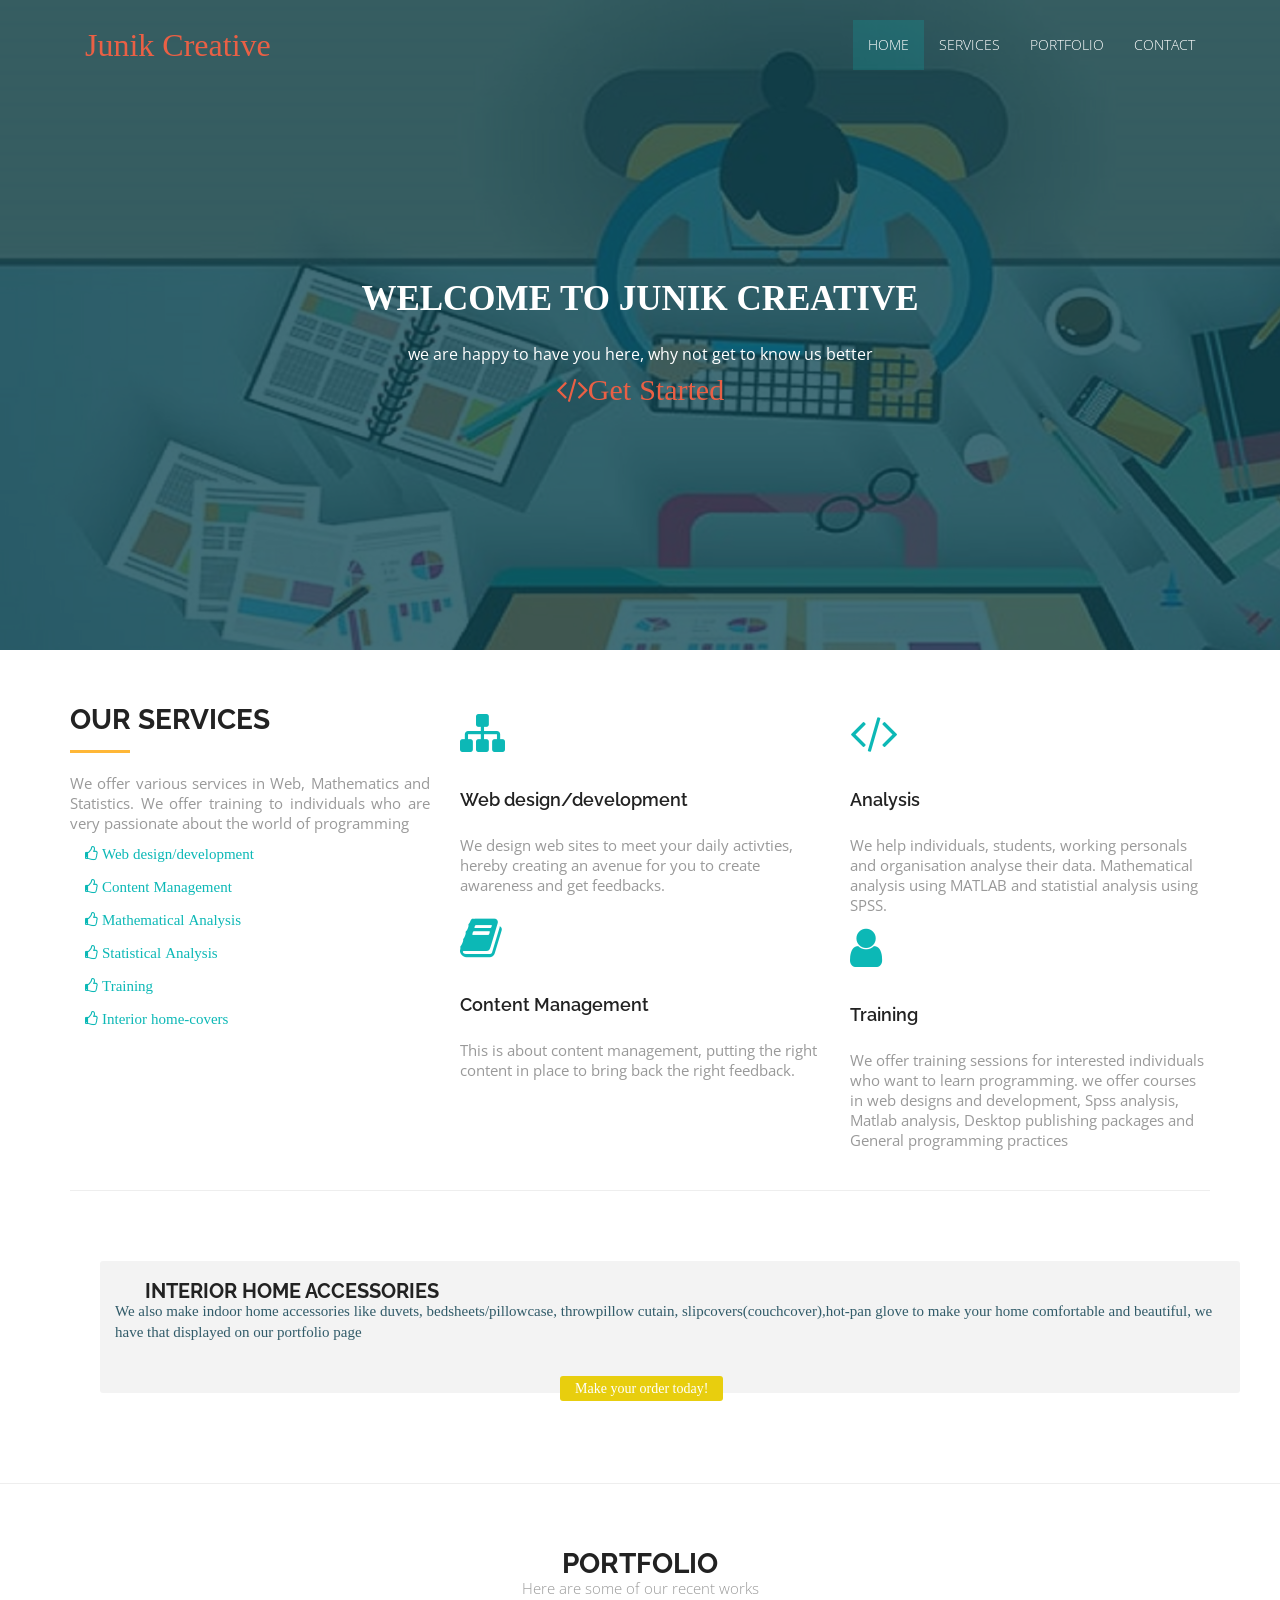
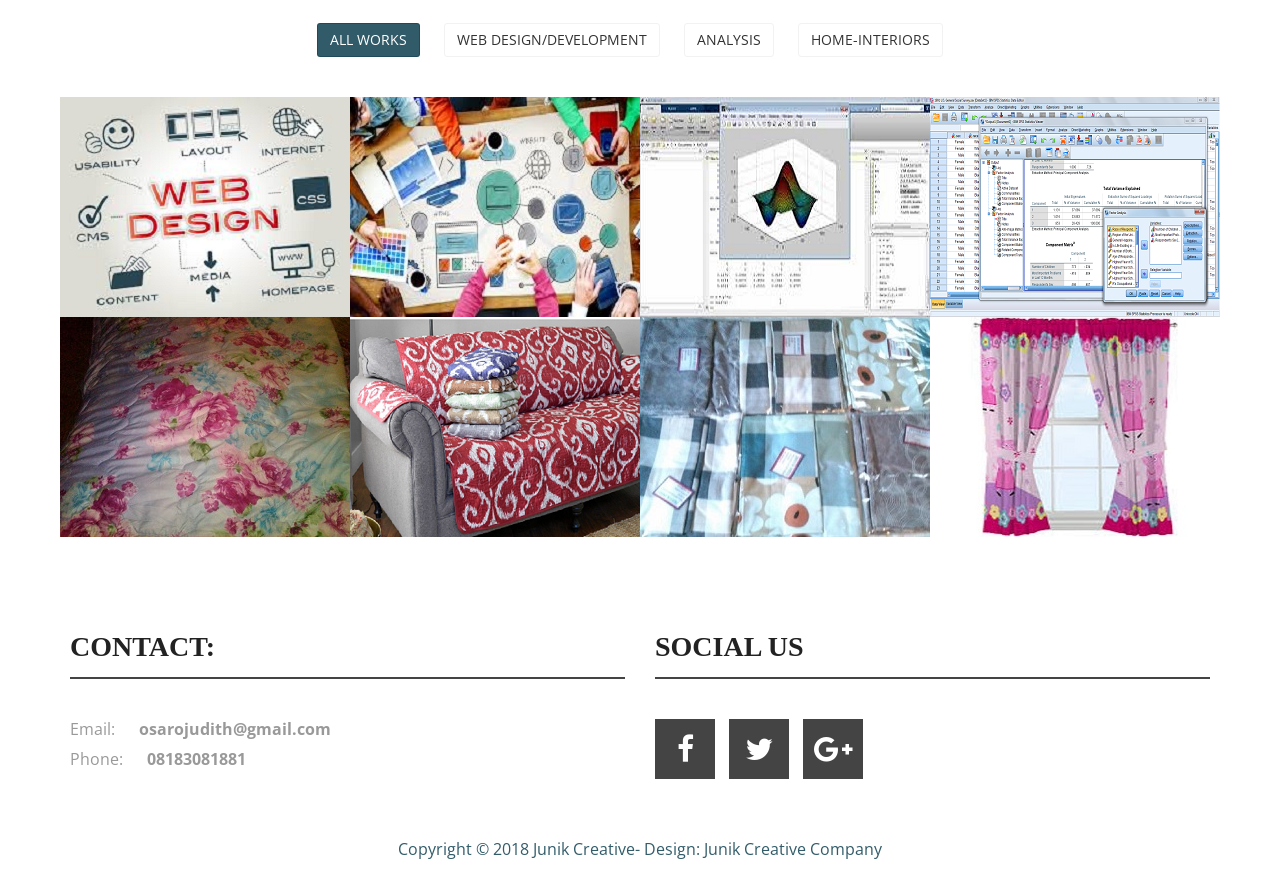
==== index.html @ 82a82cf5 "changes" ====
<!DOCTYPE html>
<html lang="en">

<head>

  <meta charset="utf-8">
  <meta name="viewport" content="width=device-width, initial-scale=1">
  <title>Welcome to Jnik</title>
  <meta name="description" content="website designed by Jnik">
  <meta name="keywords" content="website designs and development">

  <link rel="stylesheet" type="text/css" href="https://fonts.googleapis.com/css?family=Open+Sans|Raleway|Candal">
  <link rel="stylesheet" type="text/css" href="css/bootstrap.min.css">
  <link rel="stylesheet" type="text/css" href="css/font-awesome.min.css">
  <link href="css/prettyPhoto.css" rel="stylesheet">
  <link href="css/main.css" rel="stylesheet">
  <link rel="stylesheet" type="text/css" href="css/style.css">
  <link href="css/responsive.css" rel="stylesheet">


</head>

<body id="myPage" data-spy="scroll" data-target=".navbar" data-offset="60">
  <section id="banner" class="banner">
    <div class="bg-color">
      <nav class="navbar navbar-default navbar-fixed-top">
        <div class="container">
          <div class="col-md-12">
            <div class="navbar-header">
              <button type="button" class="navbar-toggle" data-toggle="collapse" data-target="#myNavbar">
                <span class="icon-bar"></span>
                <span class="icon-bar"></span>
                <span class="icon-bar"></span>
              </button>
              <a class="navbar-brand" href="#">Junik Creative</a>
            </div>
            <div class="collapse navbar-collapse navbar-right" id="myNavbar">
              <ul class="nav navbar-nav">
                <li class="active">
                  <a href="#banner">Home</a>
                </li>
                <li class="">
                  <a href="#service">Services</a>
                </li>
                <li class="">
                  <a href="#portfolio">Portfolio</a>
                </li>
                <li class="">
                  <a href="#contact">Contact</a>
                </li>
              </ul>
            </div>
          </div>
        </div>
      </nav>
      <div class="container">
        <div class="row">
          <div class="banner-info">
            <div class="banner-text text-center">
              <h1 class="white">WELCOME to Junik Creative</h1>
              <p> we are happy to have you here, why not get to know us better</p>
              <a href="#service">
                <i class="fa fa-code">Get Started</i>
              </a>
            </div>
          </div>
        </div>
      </div>
    </div>
  </section>

 
  <section id="service" class="section-padding">
    <div class="container">
      <div class="row">
        <div class="col-md-4 col-sm-4">
          <h2 class="ser-title">Our Services</h2>
          <hr class="botm-line">
          <div class="icon-info text-justify">
            <p>We offer various services in Web, Mathematics and Statistics. We offer training to individuals who are very
              passionate about the world of programming</p>
          </div>
          <div class="col-md-8">
            <div class="icon2">
              <i class="fa fa-thumbs-o-up"> Web design/development</i>
            </div>
            <div class="icon2">
              <i class="fa fa-thumbs-o-up"> Content Management</i>
            </div>
            <div class="icon2">
              <i class="fa fa-thumbs-o-up"> Mathematical Analysis</i>
            </div>
            <div class="icon2">
              <i class="fa fa-thumbs-o-up"> Statistical Analysis</i>
            </div>
            <div class="icon2">
              <i class="fa fa-thumbs-o-up"> Training</i>
            </div>
            <div class="icon2">
              <i class="fa fa-thumbs-o-up"> Interior home-covers</i>
            </div>
          </div>
        </div>
        <div class="col-md-4 col-sm-4">
          <div class="service-info">
            <div class="icon">
              <i class="fa fa-sitemap"></i>
            </div>
            <div class="icon-info">
              <h4>Web design/development</h4>
              <p>We design web sites to meet your daily activties, hereby creating an avenue for you to create awareness and
                get feedbacks.</p>
            </div>
          </div>
          <div class="service-info">
            <div class="icon">
              <i class="fa fa-book"></i>
            </div>
            <div class="icon-info">
              <h4>Content Management</h4>
              <p>This is about content management, putting the right content in place to bring back the right feedback.</p>
            </div>
          </div>
        </div>
        <div class="col-md-4 col-sm-4">
          <div class="service-info">
            <div class="icon">
              <i class="fa fa-code"></i>
            </div>
            <div class="icon-info">
              <h4>Analysis</h4>
              <p>We help individuals, students, working personals and organisation analyse their data. Mathematical analysis
                using MATLAB and statistial analysis using SPSS.</p>
            </div>
            <div class="service-info">
              <div class="icon">
                <i class="fa fa-user"></i>
              </div>
              <div class="icon-info">
                <h4>Training</h4>
                <p>We offer training sessions for interested individuals who want to learn programming. we offer courses in
                  web designs and development, Spss analysis, Matlab analysis, Desktop publishing packages and General programming
                  practices</p>
              </div>
            </div>
          </div>
        </div>
      </div>
      <hr>
      <div class="container">
        <div class="container">
          <div class="col-md-12 col-offset-md-6">
            <div class="row">
              <div class="get-started">
                <h2>Interior home accessories</h2>
                <p class="lead">We also make indoor home accessories like duvets, bedsheets/pillowcase, throwpillow cutain, slipcovers(couchcover),hot-pan
                  glove to make your home comfortable and beautiful, we have that displayed on our
                  <a href="#portfolio">portfolio page </a>
                </p>
                <div class="request">
                  <h4>
                    <a href="#contact">Make your order today!</a>
                  </h4>
                </div>
              </div>
            </div>
          </div>
        </div>
      </div>
    </div>
  </section>

  <hr>
  
  <section id="portfolio">
    <div class="container">
      <div class="center">
        <h2>Portfolio</h2>
        <p class="lead">Here are some of our recent works</p>
      </div>


      <ul class="portfolio-filter text-center">
        <li>
          <a class="btn btn-default active" href="#" data-filter="*">All Works</a>
        </li>
        <li>
          <a class="btn btn-default" href="#" data-filter=".bootstrap">Web design/development</a>
        </li>
        <li>
          <a class="btn btn-default" href="#" data-filter=".html">Analysis</a>
        </li>
        <li>
          <a class="btn btn-default" href="#" data-filter=".wordpress">Home-interiors</a>
        </li>
      </ul>
      
      <div class="row">
        <div class="portfolio-items">
          <div class="portfolio-item bootstrap col-xs-12 col-sm-4 col-md-3">
            <div class="recent-work-wrap">
              <img class="img-responsive" src="images/portfolio/recent/item1.png" alt="">
              <div class="overlay">
                <div class="recent-work-inner">
                  <h3>
                    <a href="#">Web design</a>
                  </h3>
                  <p>This is the process of creating websites including webpage, layout, content production, and graphics design. It also entails creating
                    responsive webpages to meet all devices.
                  </p>
                  <a class="preview" href="images/portfolio/full/item1.png" rel="prettyPhoto">
                    <i class="fa fa-eye"></i> View</a>
                </div>
              </div>
            </div>
          </div>
         
          <div class="portfolio-item bootstrap col-xs-12 col-sm-4 col-md-3">
            <div class="recent-work-wrap">
              <img class="img-responsive" src="images/portfolio/recent/item2.jpg" alt="">
              <div class="overlay">
                <div class="recent-work-inner">
                  <h3>
                    <a href="#">Web development</a>
                  </h3>
                  <p>Web development refers to building, creating, and an maintaining websites.
                    It includes aspects such as web design, web publishing, web programming, and
                    database management.
                  </p>
                  <a class="preview" href="images/portfolio/full/item2.jpg" rel="prettyPhoto">
                    <i class="fa fa-eye"></i> View</a>
                </div>
              </div>
            </div>
          </div>
        

          <div class="portfolio-item html col-xs-12 col-sm-4 col-md-3">
            <div class="recent-work-wrap">
              <img class="img-responsive" src="images/portfolio/recent/item3.png" alt="">
              <div class="overlay">
                <div class="recent-work-inner">
                  <h3>
                    <a href="#">Matlab</a>
                  </h3>
                  <p>This is a high performance language for technical computing.It integrates computation,
                    visualization, and programming in an easy-to-use environment where problems and solutions are expressed
                    in familar notation.
                  </p>
                  <a class="preview" href="images/portfolio/full/item3.png" rel="prettyPhoto">
                    <i class="fa fa-eye"></i> View</a>
                </div>
              </div>
            </div>
          </div>
          

          <div class="portfolio-item html  col-xs-12 col-sm-4 col-md-3">
            <div class="recent-work-wrap">
              <img class="img-responsive" src="images/portfolio/recent/item4.png" alt="">
              <div class="overlay">
                <div class="recent-work-inner">
                  <h3>
                    <a href="#">Spss</a>
                  </h3>
                  <p>Statistical Package for the Social Scientists is a data management and
                    statistial analyse tool which has a very versatile data processing capability.
                  </p>
                  <a class="preview" href="images/portfolio/full/item4.png" rel="prettyPhoto">
                    <i class="fa fa-eye"></i> View</a>
                </div>
              </div>
            </div>
          </div>
          

          <div class="portfolio-item wordpress col-xs-12 col-sm-4 col-md-3">
            <div class="recent-work-wrap">
              <img class="img-responsive" src="images/portfolio/recent/item5.jpg" alt="">
              <div class="overlay">
                <div class="recent-work-inner">
                  <h3>
                    <a href="#">Duvet</a>
                  </h3>
                  <p>We make comfortable duvet for children and adults at an afforadable price</p>
                  <a class="preview" href="images/portfolio/full/item5.jpg" rel="prettyPhoto">
                    <i class="fa fa-eye"></i> View</a>
                </div>
              </div>
            </div>
          </div>
         

          <div class="portfolio-item wordpress col-xs-12 col-sm-4 col-md-3">
            <div class="recent-work-wrap">
              <img class="img-responsive" src="images/portfolio/recent/item6.png" alt="">
              <div class="overlay">
                <div class="recent-work-inner">
                  <h3>
                    <a href="#">Slip cover</a>
                  </h3>
                  <p>We make covers which can be used as an outer covering on your couch to make it beautiful and durable</p>
                  <a class="preview" href="images/portfolio/full/item6.png" rel="prettyPhoto">
                    <i class="fa fa-eye"></i> View</a>
                </div>
              </div>
            </div>
          </div>
          
          <div class="portfolio-item wordpress col-xs-12 col-sm-4 col-md-3">
            <div class="recent-work-wrap">
              <img class="img-responsive" src="images/portfolio/recent/item7.jpg" alt="">
              <div class="overlay">
                <div class="recent-work-inner">
                  <h3>
                    <a href="#">Bedsheet/pillowcase/throwpillow</a>
                  </h3>
                  <p>We make bedsheets of all bed sizes with quality cotton with pillowcases and throwpillow</p>
                  <a class="preview" href="images/portfolio/full/item7.jpg" rel="prettyPhoto">
                    <i class="fa fa-eye"></i> View</a>
                </div>
              </div>
            </div>
          </div>
        

          <div class="portfolio-item wordpress col-xs-12 col-sm-4 col-md-3">
            <div class="recent-work-wrap">
              <img class="img-responsive" src="images/portfolio/recent/item8.jpg" alt="">
              <div class="overlay">
                <div class="recent-work-inner">
                  <h3>
                    <a href="#">Curtain</a>
                  </h3>
                  <p>We are also into curtains to beautify your homes, office and so on</p>
                  <a class="preview" href="images/portfolio/full/item8.jpg" rel="prettyPhoto">
                    <i class="fa fa-eye"></i> View</a>
                </div>
              </div>
            </div>
          </div>
         
        </div>
      </div>
    </div>
  </section>
  
  <section id="contact">
  <footer>
  <div class="container">
    <div class="row">
      <div class="col-md-6 col-sm-6">
        <h2>Contact:</h2>
       <p>Email: <span>osarojudith@gmail.com</span></p>
        <p>Phone: <span>08183081881</span></p>
      </div>
      <div class="col-md-6 col-sm-6">
        <h2>Social Us</h2>
        <ul class="social-icons">
          <li><a href="#" class="fa fa-facebook"></a></li>
          <li><a href="#" class="fa fa-twitter"></a></li>
          <li><a href="#" class="fa fa-google-plus"></a></li>
          
        </ul>
      </div>
    </div>
  </div>
</footer>

<div class="copyright">
  <div class="container">
    <div class="row">
      <div class="col-md-12 col-sm-12">
        <p>Copyright &copy; 2018 Junik Creative- Design: Junik Creative Company</p>
      </div>
    </div>
  </div>
</div>
</section>


  <script src="js/jquery.min.js"></script>
  <script src="js/jquery.easing.min.js"></script>
  <script src="js/bootstrap.min.js"></script>
  <script src="js/custom.js"></script>
  <script src="contactform/contactform.js"></script>
  <script src="js/wow.min.js"></script>
  <script src="js/jquery.prettyPhoto.js"></script>
  
  <script src="js/jquery.isotope.min.js"></script>
  <script src="js/main.js"></script>
 
</body>

</html>
---- css/prettyPhoto.css ----
div.pp_default .pp_top,div.pp_default .pp_top .pp_middle,div.pp_default .pp_top .pp_left,div.pp_default .pp_top .pp_right,div.pp_default .pp_bottom,div.pp_default .pp_bottom .pp_left,div.pp_default .pp_bottom .pp_middle,div.pp_default .pp_bottom .pp_right{height:13px}
div.pp_default .pp_top .pp_left{background:url(../images/prettyPhoto/default/sprite.png) -78px -93px no-repeat}
div.pp_default .pp_top .pp_middle{background:url(../images/prettyPhoto/default/sprite_x.png) top left repeat-x}
div.pp_default .pp_top .pp_right{background:url(../images/prettyPhoto/default/sprite.png) -112px -93px no-repeat}
div.pp_default .pp_content .ppt{color:#f8f8f8}
div.pp_default .pp_content_container .pp_left{background:url(../images/prettyPhoto/default/sprite_y.png) -7px 0 repeat-y;padding-left:13px}
div.pp_default .pp_content_container .pp_right{background:url(../images/prettyPhoto/default/sprite_y.png) top right repeat-y;padding-right:13px}
div.pp_default .pp_next:hover{background:url(../images/prettyPhoto/default/sprite_next.png) center right no-repeat;cursor:pointer}
div.pp_default .pp_previous:hover{background:url(../images/prettyPhoto/default/sprite_prev.png) center left no-repeat;cursor:pointer}
div.pp_default .pp_expand{background:url(../images/prettyPhoto/default/sprite.png) 0 -29px no-repeat;cursor:pointer;width:28px;height:28px}
div.pp_default .pp_expand:hover{background:url(../images/prettyPhoto/default/sprite.png) 0 -56px no-repeat;cursor:pointer}
div.pp_default .pp_contract{background:url(../images/prettyPhoto/default/sprite.png) 0 -84px no-repeat;cursor:pointer;width:28px;height:28px}
div.pp_default .pp_contract:hover{background:url(../images/prettyPhoto/default/sprite.png) 0 -113px no-repeat;cursor:pointer}
div.pp_default .pp_close{width:30px;height:30px;background:url(../images/prettyPhoto/default/sprite.png) 2px 1px no-repeat;cursor:pointer}
div.pp_default .pp_gallery ul li a{background:url(../images/prettyPhoto/default/default_thumb.png) center center #f8f8f8;border:1px solid #aaa}
div.pp_default .pp_social{margin-top:7px}
div.pp_default .pp_gallery a.pp_arrow_previous,div.pp_default .pp_gallery a.pp_arrow_next{position:static;left:auto}
div.pp_default .pp_nav .pp_play,div.pp_default .pp_nav .pp_pause{background:url(../images/prettyPhoto/default/sprite.png) -51px 1px no-repeat;height:30px;width:30px}
div.pp_default .pp_nav .pp_pause{background-position:-51px -29px}
div.pp_default a.pp_arrow_previous,div.pp_default a.pp_arrow_next{background:url(../images/prettyPhoto/default/sprite.png) -31px -3px no-repeat;height:20px;width:20px;margin:4px 0 0}
div.pp_default a.pp_arrow_next{left:52px;background-position:-82px -3px}
div.pp_default .pp_content_container .pp_details{margin-top:5px}
div.pp_default .pp_nav{clear:none;height:30px;width:110px;position:relative}
div.pp_default .pp_nav .currentTextHolder{font-family:Georgia;font-style:italic;color:#999;font-size:11px;left:75px;line-height:25px;position:absolute;top:2px;margin:0;padding:0 0 0 10px}
div.pp_default .pp_close:hover,div.pp_default .pp_nav .pp_play:hover,div.pp_default .pp_nav .pp_pause:hover,div.pp_default .pp_arrow_next:hover,div.pp_default .pp_arrow_previous:hover{opacity:0.7}
div.pp_default .pp_description{font-size:11px;font-weight:700;line-height:14px;margin:5px 50px 5px 0}
div.pp_default .pp_bottom .pp_left{background:url(../images/prettyPhoto/default/sprite.png) -78px -127px no-repeat}
div.pp_default .pp_bottom .pp_middle{background:url(../images/prettyPhoto/default/sprite_x.png) bottom left repeat-x}
div.pp_default .pp_bottom .pp_right{background:url(../images/prettyPhoto/default/sprite.png) -112px -127px no-repeat}
div.pp_default .pp_loaderIcon{background:url(../images/prettyPhoto/default/loader.gif) center center no-repeat}
div.light_rounded .pp_top .pp_left{background:url(../images/prettyPhoto/light_rounded/sprite.png) -88px -53px no-repeat}
div.light_rounded .pp_top .pp_right{background:url(../images/prettyPhoto/light_rounded/sprite.png) -110px -53px no-repeat}
div.light_rounded .pp_next:hover{background:url(../images/prettyPhoto/light_rounded/btnNext.png) center right no-repeat;cursor:pointer}
div.light_rounded .pp_previous:hover{background:url(../images/prettyPhoto/light_rounded/btnPrevious.png) center left no-repeat;cursor:pointer}
div.light_rounded .pp_expand{background:url(../images/prettyPhoto/light_rounded/sprite.png) -31px -26px no-repeat;cursor:pointer}
div.light_rounded .pp_expand:hover{background:url(../images/prettyPhoto/light_rounded/sprite.png) -31px -47px no-repeat;cursor:pointer}
div.light_rounded .pp_contract{background:url(../images/prettyPhoto/light_rounded/sprite.png) 0 -26px no-repeat;cursor:pointer}
div.light_rounded .pp_contract:hover{background:url(../images/prettyPhoto/light_rounded/sprite.png) 0 -47px no-repeat;cursor:pointer}
div.light_rounded .pp_close{width:75px;height:22px;background:url(../images/prettyPhoto/light_rounded/sprite.png) -1px -1px no-repeat;cursor:pointer}
div.light_rounded .pp_nav .pp_play{background:url(../images/prettyPhoto/light_rounded/sprite.png) -1px -100px no-repeat;height:15px;width:14px}
div.light_rounded .pp_nav .pp_pause{background:url(../images/prettyPhoto/light_rounded/sprite.png) -24px -100px no-repeat;height:15px;width:14px}
div.light_rounded .pp_arrow_previous{background:url(../images/prettyPhoto/light_rounded/sprite.png) 0 -71px no-repeat}
div.light_rounded .pp_arrow_next{background:url(../images/prettyPhoto/light_rounded/sprite.png) -22px -71px no-repeat}
div.light_rounded .pp_bottom .pp_left{background:url(../images/prettyPhoto/light_rounded/sprite.png) -88px -80px no-repeat}
div.light_rounded .pp_bottom .pp_right{background:url(../images/prettyPhoto/light_rounded/sprite.png) -110px -80px no-repeat}
div.dark_rounded .pp_top .pp_left{background:url(../images/prettyPhoto/dark_rounded/sprite.png) -88px -53px no-repeat}
div.dark_rounded .pp_top .pp_right{background:url(../images/prettyPhoto/dark_rounded/sprite.png) -110px -53px no-repeat}
div.dark_rounded .pp_content_container .pp_left{background:url(../images/prettyPhoto/dark_rounded/contentPattern.png) top left repeat-y}
div.dark_rounded .pp_content_container .pp_right{background:url(../images/prettyPhoto/dark_rounded/contentPattern.png) top right repeat-y}
div.dark_rounded .pp_next:hover{background:url(../images/prettyPhoto/dark_rounded/btnNext.png) center right no-repeat;cursor:pointer}
div.dark_rounded .pp_previous:hover{background:url(../images/prettyPhoto/dark_rounded/btnPrevious.png) center left no-repeat;cursor:pointer}
div.dark_rounded .pp_expand{background:url(../images/prettyPhoto/dark_rounded/sprite.png) -31px -26px no-repeat;cursor:pointer}
div.dark_rounded .pp_expand:hover{background:url(../images/prettyPhoto/dark_rounded/sprite.png) -31px -47px no-repeat;cursor:pointer}
div.dark_rounded .pp_contract{background:url(../images/prettyPhoto/dark_rounded/sprite.png) 0 -26px no-repeat;cursor:pointer}
div.dark_rounded .pp_contract:hover{background:url(../images/prettyPhoto/dark_rounded/sprite.png) 0 -47px no-repeat;cursor:pointer}
div.dark_rounded .pp_close{width:75px;height:22px;background:url(../images/prettyPhoto/dark_rounded/sprite.png) -1px -1px no-repeat;cursor:pointer}
div.dark_rounded .pp_description{margin-right:85px;color:#fff}
div.dark_rounded .pp_nav .pp_play{background:url(../images/prettyPhoto/dark_rounded/sprite.png) -1px -100px no-repeat;height:15px;width:14px}
div.dark_rounded .pp_nav .pp_pause{background:url(../images/prettyPhoto/dark_rounded/sprite.png) -24px -100px no-repeat;height:15px;width:14px}
div.dark_rounded .pp_arrow_previous{background:url(../images/prettyPhoto/dark_rounded/sprite.png) 0 -71px no-repeat}
div.dark_rounded .pp_arrow_next{background:url(../images/prettyPhoto/dark_rounded/sprite.png) -22px -71px no-repeat}
div.dark_rounded .pp_bottom .pp_left{background:url(../images/prettyPhoto/dark_rounded/sprite.png) -88px -80px no-repeat}
div.dark_rounded .pp_bottom .pp_right{background:url(../images/prettyPhoto/dark_rounded/sprite.png) -110px -80px no-repeat}
div.dark_rounded .pp_loaderIcon{background:url(../images/prettyPhoto/dark_rounded/loader.gif) center center no-repeat}
div.dark_square .pp_left,div.dark_square .pp_middle,div.dark_square .pp_right,div.dark_square .pp_content{background:#000}
div.dark_square .pp_description{color:#fff;margin:0 85px 0 0}
div.dark_square .pp_loaderIcon{background:url(../images/prettyPhoto/dark_square/loader.gif) center center no-repeat}
div.dark_square .pp_expand{background:url(../images/prettyPhoto/dark_square/sprite.png) -31px -26px no-repeat;cursor:pointer}
div.dark_square .pp_expand:hover{background:url(../images/prettyPhoto/dark_square/sprite.png) -31px -47px no-repeat;cursor:pointer}
div.dark_square .pp_contract{background:url(../images/prettyPhoto/dark_square/sprite.png) 0 -26px no-repeat;cursor:pointer}
div.dark_square .pp_contract:hover{background:url(../images/prettyPhoto/dark_square/sprite.png) 0 -47px no-repeat;cursor:pointer}
div.dark_square .pp_close{width:75px;height:22px;background:url(../images/prettyPhoto/dark_square/sprite.png) -1px -1px no-repeat;cursor:pointer}
div.dark_square .pp_nav{clear:none}
div.dark_square .pp_nav .pp_play{background:url(../images/prettyPhoto/dark_square/sprite.png) -1px -100px no-repeat;height:15px;width:14px}
div.dark_square .pp_nav .pp_pause{background:url(../images/prettyPhoto/dark_square/sprite.png) -24px -100px no-repeat;height:15px;width:14px}
div.dark_square .pp_arrow_previous{background:url(../images/prettyPhoto/dark_square/sprite.png) 0 -71px no-repeat}
div.dark_square .pp_arrow_next{background:url(../images/prettyPhoto/dark_square/sprite.png) -22px -71px no-repeat}
div.dark_square .pp_next:hover{background:url(../images/prettyPhoto/dark_square/btnNext.png) center right no-repeat;cursor:pointer}
div.dark_square .pp_previous:hover{background:url(../images/prettyPhoto/dark_square/btnPrevious.png) center left no-repeat;cursor:pointer}
div.light_square .pp_expand{background:url(../images/prettyPhoto/light_square/sprite.png) -31px -26px no-repeat;cursor:pointer}
div.light_square .pp_expand:hover{background:url(../images/prettyPhoto/light_square/sprite.png) -31px -47px no-repeat;cursor:pointer}
div.light_square .pp_contract{background:url(../images/prettyPhoto/light_square/sprite.png) 0 -26px no-repeat;cursor:pointer}
div.light_square .pp_contract:hover{background:url(../images/prettyPhoto/light_square/sprite.png) 0 -47px no-repeat;cursor:pointer}
div.light_square .pp_close{width:75px;height:22px;background:url(../images/prettyPhoto/light_square/sprite.png) -1px -1px no-repeat;cursor:pointer}
div.light_square .pp_nav .pp_play{background:url(../images/prettyPhoto/light_square/sprite.png) -1px -100px no-repeat;height:15px;width:14px}
div.light_square .pp_nav .pp_pause{background:url(../images/prettyPhoto/light_square/sprite.png) -24px -100px no-repeat;height:15px;width:14px}
div.light_square .pp_arrow_previous{background:url(../images/prettyPhoto/light_square/sprite.png) 0 -71px no-repeat}
div.light_square .pp_arrow_next{background:url(../images/prettyPhoto/light_square/sprite.png) -22px -71px no-repeat}
div.light_square .pp_next:hover{background:url(../images/prettyPhoto/light_square/btnNext.png) center right no-repeat;cursor:pointer}
div.light_square .pp_previous:hover{background:url(../images/prettyPhoto/light_square/btnPrevious.png) center left no-repeat;cursor:pointer}
div.facebook .pp_top .pp_left{background:url(../images/prettyPhoto/facebook/sprite.png) -88px -53px no-repeat}
div.facebook .pp_top .pp_middle{background:url(../images/prettyPhoto/facebook/contentPatternTop.png) top left repeat-x}
div.facebook .pp_top .pp_right{background:url(../images/prettyPhoto/facebook/sprite.png) -110px -53px no-repeat}
div.facebook .pp_content_container .pp_left{background:url(../images/prettyPhoto/facebook/contentPatternLeft.png) top left repeat-y}
div.facebook .pp_content_container .pp_right{background:url(../images/prettyPhoto/facebook/contentPatternRight.png) top right repeat-y}
div.facebook .pp_expand{background:url(../images/prettyPhoto/facebook/sprite.png) -31px -26px no-repeat;cursor:pointer}
div.facebook .pp_expand:hover{background:url(../images/prettyPhoto/facebook/sprite.png) -31px -47px no-repeat;cursor:pointer}
div.facebook .pp_contract{background:url(../images/prettyPhoto/facebook/sprite.png) 0 -26px no-repeat;cursor:pointer}
div.facebook .pp_contract:hover{background:url(../images/prettyPhoto/facebook/sprite.png) 0 -47px no-repeat;cursor:pointer}
div.facebook .pp_close{width:22px;height:22px;background:url(../images/prettyPhoto/facebook/sprite.png) -1px -1px no-repeat;cursor:pointer}
div.facebook .pp_description{margin:0 37px 0 0}
div.facebook .pp_loaderIcon{background:url(../images/prettyPhoto/facebook/loader.gif) center center no-repeat}
div.facebook .pp_arrow_previous{background:url(../images/prettyPhoto/facebook/sprite.png) 0 -71px no-repeat;height:22px;margin-top:0;width:22px}
div.facebook .pp_arrow_previous.disabled{background-position:0 -96px;cursor:default}
div.facebook .pp_arrow_next{background:url(../images/prettyPhoto/facebook/sprite.png) -32px -71px no-repeat;height:22px;margin-top:0;width:22px}
div.facebook .pp_arrow_next.disabled{background-position:-32px -96px;cursor:default}
div.facebook .pp_nav{margin-top:0}
div.facebook .pp_nav p{font-size:15px;padding:0 3px 0 4px}
div.facebook .pp_nav .pp_play{background:url(../images/prettyPhoto/facebook/sprite.png) -1px -123px no-repeat;height:22px;width:22px}
div.facebook .pp_nav .pp_pause{background:url(../images/prettyPhoto/facebook/sprite.png) -32px -123px no-repeat;height:22px;width:22px}
div.facebook .pp_next:hover{background:url(../images/prettyPhoto/facebook/btnNext.png) center right no-repeat;cursor:pointer}
div.facebook .pp_previous:hover{background:url(../images/prettyPhoto/facebook/btnPrevious.png) center left no-repeat;cursor:pointer}
div.facebook .pp_bottom .pp_left{background:url(../images/prettyPhoto/facebook/sprite.png) -88px -80px no-repeat}
div.facebook .pp_bottom .pp_middle{background:url(../images/prettyPhoto/facebook/contentPatternBottom.png) top left repeat-x}
div.facebook .pp_bottom .pp_right{background:url(../images/prettyPhoto/facebook/sprite.png) -110px -80px no-repeat}
div.pp_pic_holder a:focus{outline:none}
div.pp_overlay{background:#000;display:none;left:0;position:absolute;top:0;width:100%;z-index:9500}
div.pp_pic_holder{display:none;position:absolute;width:100px;z-index:10000}
.pp_content{height:40px;min-width:40px}
* html .pp_content{width:40px}
.pp_content_container{position:relative;text-align:left;width:100%}
.pp_content_container .pp_left{padding-left:20px}
.pp_content_container .pp_right{padding-right:20px}
.pp_content_container .pp_details{float:left;margin:10px 0 2px}
.pp_description{display:none;margin:0}
.pp_social{float:left;margin:0}
.pp_social .facebook{float:left;margin-left:5px;width:55px;overflow:hidden}
.pp_social .twitter{float:left}
.pp_nav{clear:right;float:left;margin:3px 10px 0 0}
.pp_nav p{float:left;white-space:nowrap;margin:2px 4px}
.pp_nav .pp_play,.pp_nav .pp_pause{float:left;margin-right:4px;text-indent:-10000px}
a.pp_arrow_previous,a.pp_arrow_next{display:block;float:left;height:15px;margin-top:3px;overflow:hidden;text-indent:-10000px;width:14px}
.pp_hoverContainer{position:absolute;top:0;width:100%;z-index:2000}
.pp_gallery{display:none;left:50%;margin-top:-50px;position:absolute;z-index:10000}
.pp_gallery div{float:left;overflow:hidden;position:relative}
.pp_gallery ul{float:left;height:35px;position:relative;white-space:nowrap;margin:0 0 0 5px;padding:0}
.pp_gallery ul a{border:1px rgba(0,0,0,0.5) solid;display:block;float:left;height:33px;overflow:hidden}
.pp_gallery ul a img{border:0}
.pp_gallery li{display:block;float:left;margin:0 5px 0 0;padding:0}
.pp_gallery li.default a{background:url(../images/prettyPhoto/facebook/default_thumbnail.gif) 0 0 no-repeat;display:block;height:33px;width:50px}
.pp_gallery .pp_arrow_previous,.pp_gallery .pp_arrow_next{margin-top:7px!important}
a.pp_next{background:url(../images/prettyPhoto/light_rounded/btnNext.png) 10000px 10000px no-repeat;display:block;float:right;height:100%;text-indent:-10000px;width:49%}
a.pp_previous{background:url(../images/prettyPhoto/light_rounded/btnNext.png) 10000px 10000px no-repeat;display:block;float:left;height:100%;text-indent:-10000px;width:49%}
a.pp_expand,a.pp_contract{cursor:pointer;display:none;height:20px;position:absolute;right:30px;text-indent:-10000px;top:10px;width:20px;z-index:20000}
a.pp_close{position:absolute;right:0;top:0;display:block;line-height:22px;text-indent:-10000px}
.pp_loaderIcon{display:block;height:24px;left:50%;position:absolute;top:50%;width:24px;margin:-12px 0 0 -12px}
#pp_full_res{line-height:1!important}
#pp_full_res .pp_inline{text-align:left}
#pp_full_res .pp_inline p{margin:0 0 15px}
div.ppt{color:#fff;display:none;font-size:17px;z-index:9999;margin:0 0 5px 15px}
div.pp_default .pp_content,div.light_rounded .pp_content{background-color:#fff}
div.pp_default #pp_full_res .pp_inline,div.light_rounded .pp_content .ppt,div.light_rounded #pp_full_res .pp_inline,div.light_square .pp_content .ppt,div.light_square #pp_full_res .pp_inline,div.facebook .pp_content .ppt,div.facebook #pp_full_res .pp_inline{color:#000}
div.pp_default .pp_gallery ul li a:hover,div.pp_default .pp_gallery ul li.selected a,.pp_gallery ul a:hover,.pp_gallery li.selected a{border-color:#fff}
div.pp_default .pp_details,div.light_rounded .pp_details,div.dark_rounded .pp_details,div.dark_square .pp_details,div.light_square .pp_details,div.facebook .pp_details{position:relative}
div.light_rounded .pp_top .pp_middle,div.light_rounded .pp_content_container .pp_left,div.light_rounded .pp_content_container .pp_right,div.light_rounded .pp_bottom .pp_middle,div.light_square .pp_left,div.light_square .pp_middle,div.light_square .pp_right,div.light_square .pp_content,div.facebook .pp_content{background:#fff}
div.light_rounded .pp_description,div.light_square .pp_description{margin-right:85px}
div.light_rounded .pp_gallery a.pp_arrow_previous,div.light_rounded .pp_gallery a.pp_arrow_next,div.dark_rounded .pp_gallery a.pp_arrow_previous,div.dark_rounded .pp_gallery a.pp_arrow_next,div.dark_square .pp_gallery a.pp_arrow_previous,div.dark_square .pp_gallery a.pp_arrow_next,div.light_square .pp_gallery a.pp_arrow_previous,div.light_square .pp_gallery a.pp_arrow_next{margin-top:12px!important}
div.light_rounded .pp_arrow_previous.disabled,div.dark_rounded .pp_arrow_previous.disabled,div.dark_square .pp_arrow_previous.disabled,div.light_square .pp_arrow_previous.disabled{background-position:0 -87px;cursor:default}
div.light_rounded .pp_arrow_next.disabled,div.dark_rounded .pp_arrow_next.disabled,div.dark_square .pp_arrow_next.disabled,div.light_square .pp_arrow_next.disabled{background-position:-22px -87px;cursor:default}
div.light_rounded .pp_loaderIcon,div.light_square .pp_loaderIcon{background:url(../images/prettyPhoto/light_rounded/loader.gif) center center no-repeat}
div.dark_rounded .pp_top .pp_middle,div.dark_rounded .pp_content,div.dark_rounded .pp_bottom .pp_middle{background:url(../images/prettyPhoto/dark_rounded/contentPattern.png) top left repeat}
div.dark_rounded .currentTextHolder,div.dark_square .currentTextHolder{color:#c4c4c4}
div.dark_rounded #pp_full_res .pp_inline,div.dark_square #pp_full_res .pp_inline{color:#fff}
.pp_top,.pp_bottom{height:20px;position:relative}
* html .pp_top,* html .pp_bottom{padding:0 20px}
.pp_top .pp_left,.pp_bottom .pp_left{height:20px;left:0;position:absolute;width:20px}
.pp_top .pp_middle,.pp_bottom .pp_middle{height:20px;left:20px;position:absolute;right:20px}
* html .pp_top .pp_middle,* html .pp_bottom .pp_middle{left:0;position:static}
.pp_top .pp_right,.pp_bottom .pp_right{height:20px;left:auto;position:absolute;right:0;top:0;width:20px}
.pp_fade,.pp_gallery li.default a img{display:none}
---- css/main.css ----
@import url(http://fonts.googleapis.com/css?family=Open+Sans:300italic,400italic,600italic,700italic,800italic,400,600,700,300,800);


#feature {
  background: #f2f2f2;
  padding-bottom: 40px;
}
#feature.transparent-bg {
  margin-top:-40px;
  
}
.features{
  padding: 0;
}

.feature-wrap {
  margin-bottom: 35px;
  overflow: hidden;
}

.feature-wrap h2{
  margin-top: 10px;
}

.feature-wrap .pull-left {
  margin-right: 25px;
}

.feature-wrap i{
  font-size: 48px;
  height: 110px;
  width: 110px;
  margin: 3px;
  border-radius: 100%;
  line-height: 110px;
  text-align:center;
  background: #ffffff;
  color: rgba(28,74,90, 0.9);
  border: 3px solid #ffffff;
  box-shadow: inset 0 0 0 5px #f2f2f2;
  -webkit-box-shadow: inset 0 0 0 5px #f2f2f2;
  -webkit-transition: 500ms;
  -moz-transition: 500ms;
  -o-transition: 500ms;
  transition: 500ms;
  float: left;
  margin-right: 25px;
}

.feature-wrap i:hover {
  background:  rgba(12, 184, 182, 0.21);
  color: #fff;
  box-shadow: inset 0 0 0 5px rgba(12, 184, 182, 0.21);
  -webkit-box-shadow: inset 0 0 0 5px  rgba(12, 184, 182, 0.21);
  border: 3px solid  rgba(12, 184, 182, 0.21);
}

#recent-works .col-xs-12.col-sm-4.col-md-3{
  padding: 0;
}

#recent-works{
    padding-bottom:3px ;
}
.recent-work-inner p{
  font-weight: bold;
  color:#fff
}

.recent-work-wrap {
  position: relative;
}
a.pp_close{
 font-weight: bolder;
  
}

.recent-work-wrap img{
  width: 100%;
}

.recent-work-wrap .recent-work-inner{
  top: 0;
  background: transparent;
  opacity: .8;
  width: 100%;
  border-radius: 0;
  margin-bottom: 0;
}

.recent-work-wrap .recent-work-inner h3{
  margin: 2px 0;
}
.recent-work-wrap .recent-work-inner p{
font-size: 12px;
}
.recent-work-wrap .recent-work-inner h3 a{
  font-size: 16px;
  color: #fff;
}

.recent-work-wrap .overlay {
  position: absolute;
  top: 0;
  left: 0;
  width: 100%;
  height: 100%;
  opacity: 0;
  border-radius: 0;
  background: #333;
  color: #faf;
  vertical-align: middle;
  -webkit-transition: opacity 500ms;
  -moz-transition: opacity 500ms;
  -o-transition: opacity 500ms;
  transition: opacity 500ms;  
  padding: 15px;
}

.recent-work-wrap .overlay .preview {
  bottom: 0;
  display: inline-block;
  height: 35px;
  line-height: 35px;
  border-radius: 0;
  background: transparent;
  text-align: center;
  color: #fff;
}

.recent-work-wrap:hover .overlay {
  opacity: 1;
}


#middle {
  background: #fff;
  margin-top:-90px;
}

.skill h2{
  margin-bottom: 25px;
}

.progress-wrap{
  position: relative;
}

.center span {
	color:#E8CE0E;
}

.skill_text {
  display: block;
  margin-bottom: 60px;
  margin-top: 25px;
  overflow: hidden;
}

.sinlge-skill {
  background:#f2f2f2;
  border-radius: 100%;
  color: #FFFFFF;
  font-size: 22px;
  font-weight: bold;
  height: 200px;
  position: relative;
  width: 200px;
  text-transform: uppercase;
  overflow: hidden;
  margin: 30px 0;

}

.sinlge-skill p em {
  color: #FFFFFF;
  font-size: 38px;
}

.sinlge-skill p {
  line-height: 1;
}

.joomla-skill, 
.html-skill, 
.css-skill, 
.wp-skill {
  position: absolute;
  height: 100%;
  bottom: 0;
  width:100%;
  border-radius: 100%;
  padding: 70px 0;
  text-align: center;
}


.joomla-skill {
  background: rgb(242,242,242); /* Old browsers */
  background: -moz-linear-gradient(top, rgba(242,242,242,1) 0%, rgba(242,242,242,1) 28%, rgba(45,125,164,1) 28%); /* FF3.6+ */
  background: -webkit-gradient(linear, left top, left bottom, color-stop(0%,rgba(242,242,242,1)), color-stop(28%,rgba(242,242,242,1)), color-stop(28%,rgba(45,125,164,1))); /* Chrome,Safari4+ */
  background: -webkit-linear-gradient(top, rgba(242,242,242,1) 0%,rgba(242,242,242,1) 28%,rgba(45,125,164,1) 28%); /* Chrome10+,Safari5.1+ */
  background: -o-linear-gradient(top, rgba(242,242,242,1) 0%,rgba(242,242,242,1) 28%,rgba(45,125,164,1) 28%); /* Opera 11.10+ */
  background: -ms-linear-gradient(top, rgba(242,242,242,1) 0%,rgba(242,242,242,1) 28%,rgba(45,125,164,1) 28%); /* IE10+ */
  background: linear-gradient(to bottom, rgba(242,242,242,1) 0%,rgba(242,242,242,1) 28%,rgba(45,125,164,1) 28%); /* W3C */
  filter: progid:DXImageTransform.Microsoft.gradient( startColorstr='#f2f2f2', endColorstr='#2d7da4',GradientType=0 ); /* IE6-9 */    
}

.html-skill {
  background: rgb(242,242,242); /* Old browsers */
  background: -moz-linear-gradient(top, rgba(242,242,242,1) 0%, rgba(242,242,242,1) 9%, rgba(106,164,47,1) 9%); /* FF3.6+ */
  background: -webkit-gradient(linear, left top, left bottom, color-stop(0%,rgba(242,242,242,1)), color-stop(9%,rgba(242,242,242,1)), color-stop(9%,rgba(106,164,47,1))); /* Chrome,Safari4+ */
  background: -webkit-linear-gradient(top, rgba(242,242,242,1) 0%,rgba(242,242,242,1) 9%,rgba(106,164,47,1) 9%); /* Chrome10+,Safari5.1+ */
  background: -o-linear-gradient(top, rgba(242,242,242,1) 0%,rgba(242,242,242,1) 9%,rgba(106,164,47,1) 9%); /* Opera 11.10+ */
  background: -ms-linear-gradient(top, rgba(242,242,242,1) 0%,rgba(242,242,242,1) 9%,rgba(106,164,47,1) 9%); /* IE10+ */
  background: linear-gradient(to bottom, rgba(242,242,242,1) 0%,rgba(242,242,242,1) 9%,rgba(106,164,47,1) 9%); /* W3C */
  filter: progid:DXImageTransform.Microsoft.gradient( startColorstr='#f2f2f2', endColorstr='#6aa42f',GradientType=0 ); /* IE6-9 */
}

.css-skill {
  background: rgb(242,242,242); /* Old browsers */
  background: -moz-linear-gradient(top, rgba(242,242,242,1) 0%, rgba(242,242,242,1) 32%, rgba(255,189,32,1) 32%); /* FF3.6+ */
  background: -webkit-gradient(linear, left top, left bottom, color-stop(0%,rgba(242,242,242,1)), color-stop(32%,rgba(242,242,242,1)), color-stop(32%,rgba(255,189,32,1))); /* Chrome,Safari4+ */
  background: -webkit-linear-gradient(top, rgba(242,242,242,1) 0%,rgba(242,242,242,1) 32%,rgba(255,189,32,1) 32%); /* Chrome10+,Safari5.1+ */
  background: -o-linear-gradient(top, rgba(242,242,242,1) 0%,rgba(242,242,242,1) 32%,rgba(255,189,32,1) 32%); /* Opera 11.10+ */
  background: -ms-linear-gradient(top, rgba(242,242,242,1) 0%,rgba(242,242,242,1) 32%,rgba(255,189,32,1) 32%); /* IE10+ */
  background: linear-gradient(to bottom, rgba(242,242,242,1) 0%,rgba(242,242,242,1) 32%,rgba(255,189,32,1) 32%); /* W3C */
  filter: progid:DXImageTransform.Microsoft.gradient( startColorstr='#f2f2f2', endColorstr='#ffbd20',GradientType=0 ); /* IE6-9 */
}

.wp-skill {
  background: rgb(242,242,242); /* Old browsers */
  background: -moz-linear-gradient(top, rgba(242,242,242,1) 0%, rgba(242,242,242,1) 19%, rgba(219,54,21,1) 19%); /* FF3.6+ */
  background: -webkit-gradient(linear, left top, left bottom, color-stop(0%,rgba(242,242,242,1)), color-stop(19%,rgba(242,242,242,1)), color-stop(19%,rgba(219,54,21,1))); /* Chrome,Safari4+ */
  background: -webkit-linear-gradient(top, rgba(242,242,242,1) 0%,rgba(242,242,242,1) 19%,rgba(219,54,21,1) 19%); /* Chrome10+,Safari5.1+ */
  background: -o-linear-gradient(top, rgba(242,242,242,1) 0%,rgba(242,242,242,1) 19%,rgba(219,54,21,1) 19%); /* Opera 11.10+ */
  background: -ms-linear-gradient(top, rgba(242,242,242,1) 0%,rgba(242,242,242,1) 19%,rgba(219,54,21,1) 19%); /* IE10+ */
  background: linear-gradient(to bottom, rgba(242,242,242,1) 0%,rgba(242,242,242,1) 19%,rgba(219,54,21,1) 19%); /* W3C */
  filter: progid:DXImageTransform.Microsoft.gradient( startColorstr='#f2f2f2', endColorstr='#db3615',GradientType=0 ); /* IE6-9 */
}

.skill-wrap {
  display: block;
  overflow: hidden;
  margin: 60px 0;
}

/*************************
********* Portfolio CSS ******
**************************/
#portfolio {
  margin-top: 70px;
}
#portfolio .center{
  text-align: center;
}
#portfolio .lead{
  padding: 4px;
}
#portfolio_page {
  margin-top: 115px;
  padding-bottom: 0;
}

.portfolio-items, 
.portfolio-filter {
  list-style: none outside none;
  margin: 0 0 40px 0;
  padding: 0;
}

.portfolio-filter > li {
  display: inline-block;
}

.portfolio-filter > li a {
  background: none repeat scroll 0 0 #FFFFFF;
  font-size: 14px;
  font-weight: 400;
  margin-right: 20px;
  text-transform: uppercase;
  transition: all 0.9s ease 0s;
  -moz-transition: all 0.9s ease 0s;
  -webkit-transition: all 0.9s ease 0s;
  -o-transition: all 0.9s ease 0s;
  border: 1px solid #F2F2F2;
  outline: none;
  border-radius: 3px;
}

.portfolio-filter > li a:hover,
.portfolio-filter > li a.active{
  color:#fff;
  background: rgba(28,74,90, 0.9);
  border: 1px solid rgba(28,74,90, 0.9);
  box-shadow: none;
  -webkit-box-shadow: none;
}

.portfolio-items > li {
  float: left;
  padding: 0;
  -webkit-box-sizing: border-box;
  -moz-box-sizing: border-box;
  box-sizing: border-box;
}

.portfolio-item {
  margin: 0;
  padding:0;
}

/* Start: Recommended Isotope styles */
/**** Isotope Filtering ****/
.isotope-item {
  z-index: 2;
}

.isotope-hidden.isotope-item {
  pointer-events: none;
  z-index: 1;
}

/**** Isotope CSS3 transitions ****/
.isotope,
.isotope .isotope-item {
  -webkit-transition-duration: 0.8s;
  -moz-transition-duration: 0.8s;
  -ms-transition-duration: 0.8s;
  -o-transition-duration: 0.8s;
  transition-duration: 0.8s;
}

.isotope {
  -webkit-transition-property: height, width;
  -moz-transition-property: height, width;
  -ms-transition-property: height, width;
  -o-transition-property: height, width;
  transition-property: height, width;
}

.isotope .isotope-item {
  -webkit-transition-property: -webkit-transform, opacity;
  -moz-transition-property: -moz-transform, opacity;
  -ms-transition-property: -ms-transform, opacity;
  -o-transition-property: -o-transform, opacity;
  transition-property: transform, opacity;
}

/**** disabling Isotope CSS3 transitions ****/
.isotope.no-transition,
.isotope.no-transition .isotope-item,
.isotope .isotope-item.no-transition {
  -webkit-transition-duration: 0s;
  -moz-transition-duration: 0s;
  -ms-transition-duration: 0s;
  -o-transition-duration: 0s;
  transition-duration: 0s;
}

/* End: Recommended Isotope styles */
/* disable CSS transitions for containers with infinite scrolling*/
.isotope.infinite-scrolling {
  -webkit-transition: none;
  -moz-transition: none;
  -ms-transition: none;
  -o-transition: none;
  transition: none;
}
---- css/style.css ----
body {
	font-family: 'Open Sans', sans-serif;
	line-height: 20px;
	color: #999999;
	font-size: 300;
	font-size: 16px;
}
ol, ul {
	list-style: none;
}
blockquote, q {
	quotes: none;
}
blockquote:before, blockquote:after,
q:before, q:after {
	content: '';
	content: none;
}
table {
	border-collapse: collapse;
	border-spacing: 0;
}
h1, h2, h3, h4, h5, h6
{
	font-family: 'Raleway', sans-serif;
	font-weight: 600;
	color: #222222;
}
a, a:hover, a:focus, a:active{
    outline: none;
    color: white;
    text-decoration: none;
}

.section-padding{
	padding: 60px 0px;

}
h2 {
    line-height: 20px;
    margin: 0;
    font-size: 28px;
    font-weight: 700;
    text-transform: uppercase;
}
hr.botm-line {
    height: 3px;
    width: 60px;
    background: #ffb737;
    position: relative;
    border: 0;
    margin: 20px 0 20px 0;
}

.navbar {
    margin-bottom: 0px;
    border: 0px;
}
.navbar {
    border-radius: 0px;
}
.navbar-default {
    background-color: #fff;
    padding: 20px 0;
    transition: all 0.3s;
}
.navbar-default {
    background-color: transparent;
    border: 0px;
}
.navbar {
    border-radius: 0px;
}

.navbar-brand
{
	font-family: 'Chewy', cursive;
	font-size: 32px;
}

.navbar-default .navbar-brand, .navbar-default .navbar-brand:hover, .navbar-default .navbar-brand:focus {
    color: #EA6045;
}

@media (max-width: 768px) {
	.navbar-collapse {
		background: rgba(28,74,90, 0.9);
	}
}

.top-nav-collapse {
    padding: 0;
    background: rgba(28,74,90, 0.9);
}

.white, .white:hover, .white:focus
{
	color: #fff;
	width: 100% !important;
}
.block
{
	display: block;
}
.navbar-default .navbar-nav > .active > a, .navbar-default .navbar-nav > .active > a:focus, .navbar-default .navbar-nav > .active > a:hover {
    color: #fff;
    text-transform: uppercase;
    background-color: rgba(12, 184, 182, 0.21);
}
.navbar-default .navbar-nav > li > a
{
	color: #fff;
	text-transform: uppercase;
	font-size: 14px;
	font-weight: 300;
}
.navbar-default .navbar-nav > li > a:hover, .navbar-default .navbar-nav > li > a:focus
{
	color: #fff;
    text-transform: uppercase;
    background-color: rgba(12, 184, 182, 0.21);
}

#banner{
	background: url('../images/bg_banner.jpg') no-repeat fixed;
	background-size: cover;
	min-height: 650px;
	position: relative;
}
.bg-color{
	background-color: RGBA(13, 70, 83, 0.78);
	min-height: 650px;
}
.banner-info{
	padding-top: 190px;
}

.banner-text{
    margin-top:90px;
	color: #fff;
}
.banner-text h1{
    font-family: 'Chewy', cursive;
	font-size: 35px;
	text-transform: uppercase;
	padding-bottom:15px;
}
.btn-appoint, .btn-appoint:hover, .btn-appoint:focus{
	margin-top: 30px;
	padding: 10px 20px;
	font-size: 14px;
	background-color: rgba(12, 184, 182, 0.30);
	border-radius: 100%;
	color: #EA6045;
    font-weight:bold;

}
#banner .fa{
    font-size:30px;
    color: #EA6045;
}
.overlay-detail a i {
    text-align: center;
    position: absolute;
    bottom: 25px;
    font-size: 38px;
    color: #fff;
    margin: 0 auto;
}
.text-primary i{
    padding-top: 8px;
    display: inline-block;
}

.icon i{
	color: #0cb8b6;
	font-size: 45px;
	margin-bottom: 25px;
}
.service-info{
	margin-bottom: 20px;
}
.icon-info h4{
	padding-bottom: 15px;
}
.icon-info p{
	font-size: 15px !important;

}
.icon2 i{
    color: #0cb8b6;
    font-size: 15px;
    margin-bottom: 15px;
}
.service-padding > p {
    font-size:16px;
     font-family: 'Chewy', cursive;
}

.get-started {
  background: none repeat scroll 0 0 #F3F3F3;
  
  border-radius: 3px;
  padding-bottom: 30px;
  position: relative;
  margin-bottom: 10px;
  margin-top: 50px;

  padding-left:15px;
  color: rgba(28,74,90, 0.9);
  font-family: 'Chewy', cursive;
}

.get-started h2 {
 line-height: 20px;
 margin: 0;
 font-size: 20px;
 font-weight: 700;
text-transform: uppercase;
padding-top:20px;
margin-left:30px;
}
.lead{
    font-size:15px;
}
.get-started a
{
color: rgba(28,74,90, 0.9);
text-decoration:none;

}
.get-started a:hover{
    color:#E8CE0E;
  
}
.request {
  bottom: -15px;
  left: 50%;
  position: absolute;
  margin-left: -110px;
}

.request h4 {
  position: absolute;
  width: 220px;
  position:relative;
   font-family: 'Chewy', cursive;
}

.request h4 a{
  background:#E8CE0E;
  color: #fff;
  font-size: 14px;
  font-weight: normal;
  border-radius: 3px;
  padding: 5px 15px;
}
.request h4 a:hover{
    color:#2ba;
}

#contact h2 {
  font-family: 'Chewy', cursive;
}

footer {
  padding-top: 40px;
  padding-bottom: 40px;
}
footer h2 {
  border-bottom: 2px solid #444;
  padding-top: 20px;
  padding-bottom: 20px;
  margin-bottom: 40px;
}
footer p {
  line-height: 20px;
}
footer span {
  font-weight: bold;
  padding-left: 20px;
}
.social-icons {
  padding: 0;
  margin: 0;
}
.social-icons li {
  display: inline-block;
  list-style: none;
}
.social-icons li a {
  background: #444;
  color: #ffffff;
  text-decoration: none;
  font-size: 30px;
  width: 60px;
  height: 60px;
  line-height: 60px;
  text-align: center;
  vertical-align: middle;
  margin-right: 10px;
  transition: all 0.4s ease-in-out;
    -webkit-transition: all 0.4s ease-in-out;
    -moz-transition: all 0.4s ease-in-out;
    -ms-transition: all 0.4s ease-in-out;
}
.social-icons li a:hover {
  background:  rgba(28,74,90, 0.9);
}

.copyright {
  padding-top: 20px;
  padding-bottom: 20px;
  text-align: center;
  color: rgba(28,74,90, 0.9);
}
---- css/responsive.css ----
/* lg */ 
@media (min-width: 1200px) {
 /* Make Navigation Toggle on Desktop Hover */
  .dropdown:hover .dropdown-menu {
      display: block;
      -webkit-animation: fadeInUp 400ms;
      animation: fadeInUp 400ms;
  }

  #portfolio .row {
    margin-left: -10px;
    margin-right: -10px;
  }

  

}

/* md */
@media (min-width: 992px) and (max-width: 1199px) {
  
 /* Make Navigation Toggle on Desktop Hover */
  .dropdown:hover .dropdown-menu {
      display: block;
      -webkit-animation: fadeInUp 400ms;
      animation: fadeInUp 400ms;
  }

  .navbar-nav > li {
    margin-left: 10px;
  }

  .navbar-collapse {
    padding-left: 0;
    padding-right: 0;
  }

  .recent-work-wrap .recent-work-inner h3 a {
    font-size: 20px;
  }

  .recent-work-wrap .overlay{
    padding: 15px;
  }

  .services-wrap {
    padding: 40px 10px 40px 30px;
  }

  .feature-wrap h2, 
  .single-services h2 {
    font-size: 18px;
  }

  .feature-wrap h3, 
  .single-services h3{
    font-size: 14px;
  }

  .tab-wrap .media .parrent.pull-left{
    clear: both;
    width: 100%;
  }

  .tab-wrap .media .parrent.media-body{
    clear: both;
  }

  #portfolio .row {
    margin-left: -10px;
    margin-right: -10px;
  }

  .recent-work-wrap .overlay .preview{
    line-height: inherit;
  }

  .team-bar .first-arrow {
    width: 21%;
  }

  .team-bar .second-arrow {
    width: 20%;
  }

  .team-bar .third-arrow {
    width: 21%;
  }

  .team-bar .fourth-arrow {
    width: 20%;
  }

  ul.social_icons li{
    margin-right: 0;
  }

}


/* sm */
@media (min-width: 768px) and (max-width: 991px) {
  /* Make Navigation Toggle on Desktop Hover */
  .dropdown:hover .dropdown-menu {
      display: block;
      -webkit-animation: fadeInUp 400ms;
      animation: fadeInUp 400ms;
  }

  .navbar-collapse {
    padding-left: 0;
    padding-right: 0;
  }

  .navbar-nav > li {
    margin-left: 0;
  }

  #main-slider .carousel h1 {
    font-size: 25px;
  }

  #main-slider .carousel h2 {
    font-size: 20px;
  }

  .tab-wrap .media .parrent.pull-left, 
  .media.accordion-inner .pull-left{
    clear: both;
    width: 100%;
  }

  .tab-wrap .media .parrent.media-body, 
  .media.accordion-inner .media-body{
    clear: both;
  }

  .services-wrap {
    padding: 40px 0 40px 30px;
  }

  .recent-work-wrap .overlay{
   padding: 15px;
  }

  .recent-work-wrap .recent-work-inner h3 a {
    font-size: 20px;
  }

  .sinlge-skill{
    width: 150px;
    height: 150px;
  } 

  .sinlge-skill p em {
    font-size: 25px;
  }

  .sinlge-skill p {
    font-size: 16px;
  }

  .team-bar .first-one-arrow {
    width: 2%;
  }

  .team-bar .first-arrow {
    width: 18%;
  }

  .team-bar .second-arrow {
    width: 24%;
  }

  .team-bar .third-arrow {
    width: 15%;
  }

  .team-bar .fourth-arrow {
    width: 20%;
  }

  .blog .blog-item .entry-meta > span a{
    font-size: 10px;
  }
}

/* xs */
@media (max-width: 767px) {
  .container > .navbar-header, .container > .navbar-collapse{
    margin-left: 0;
  }

  .top-number{
    font-size: 14px;
  }

  input.search-form:hover {
    width: 120px;
  }

  .navbar-nav > li {
    padding-bottom: 0;
  }

  #main-slider .carousel h1 {
    font-size: 25px;
  }

  #main-slider .carousel h2 {
    font-size: 16px;
  }

  .feature-wrap h2, 
  .single-services h2 {
    font-size: 18px;
  }

  .feature-wrap h3, 
  .single-services h3{
    font-size: 14px;
  }


  .media.accordion-inner .pull-left, 
  .media.accordion-inner .media-body{
    clear: both;
  }

  .accordion-inner h4 {
    margin-top: 10px;
  }

  .tab-wrap .media .pull-left{
    clear: both;
    width: 100%;
  }

  .tab-wrap .media .media-body{
    clear: both;
  }

  .nav-tabs > li.active > a:after{
    display: none;
  }

  #footer .col-sm-6{
      text-align:center;
  }
  
   #footer .pull-right{
      float: none !important;
  }

  .sinlge-skill {
    margin: 0 auto;
    margin-top: 30px;
    margin-bottom: 30px;
  }

  .team .single-profile-top, 
  .team .single-profile-bottom {
    margin-bottom: 30px;
  }

  .clients-area {
    padding: 60px 0;
  }

  .clients-area h1 {
    font-size: 25px;
  }

  .portfolio-item, 
  #recent-works .col-xs-12.col-sm-4.col-md-3{
    padding:0 15px;
  }

}
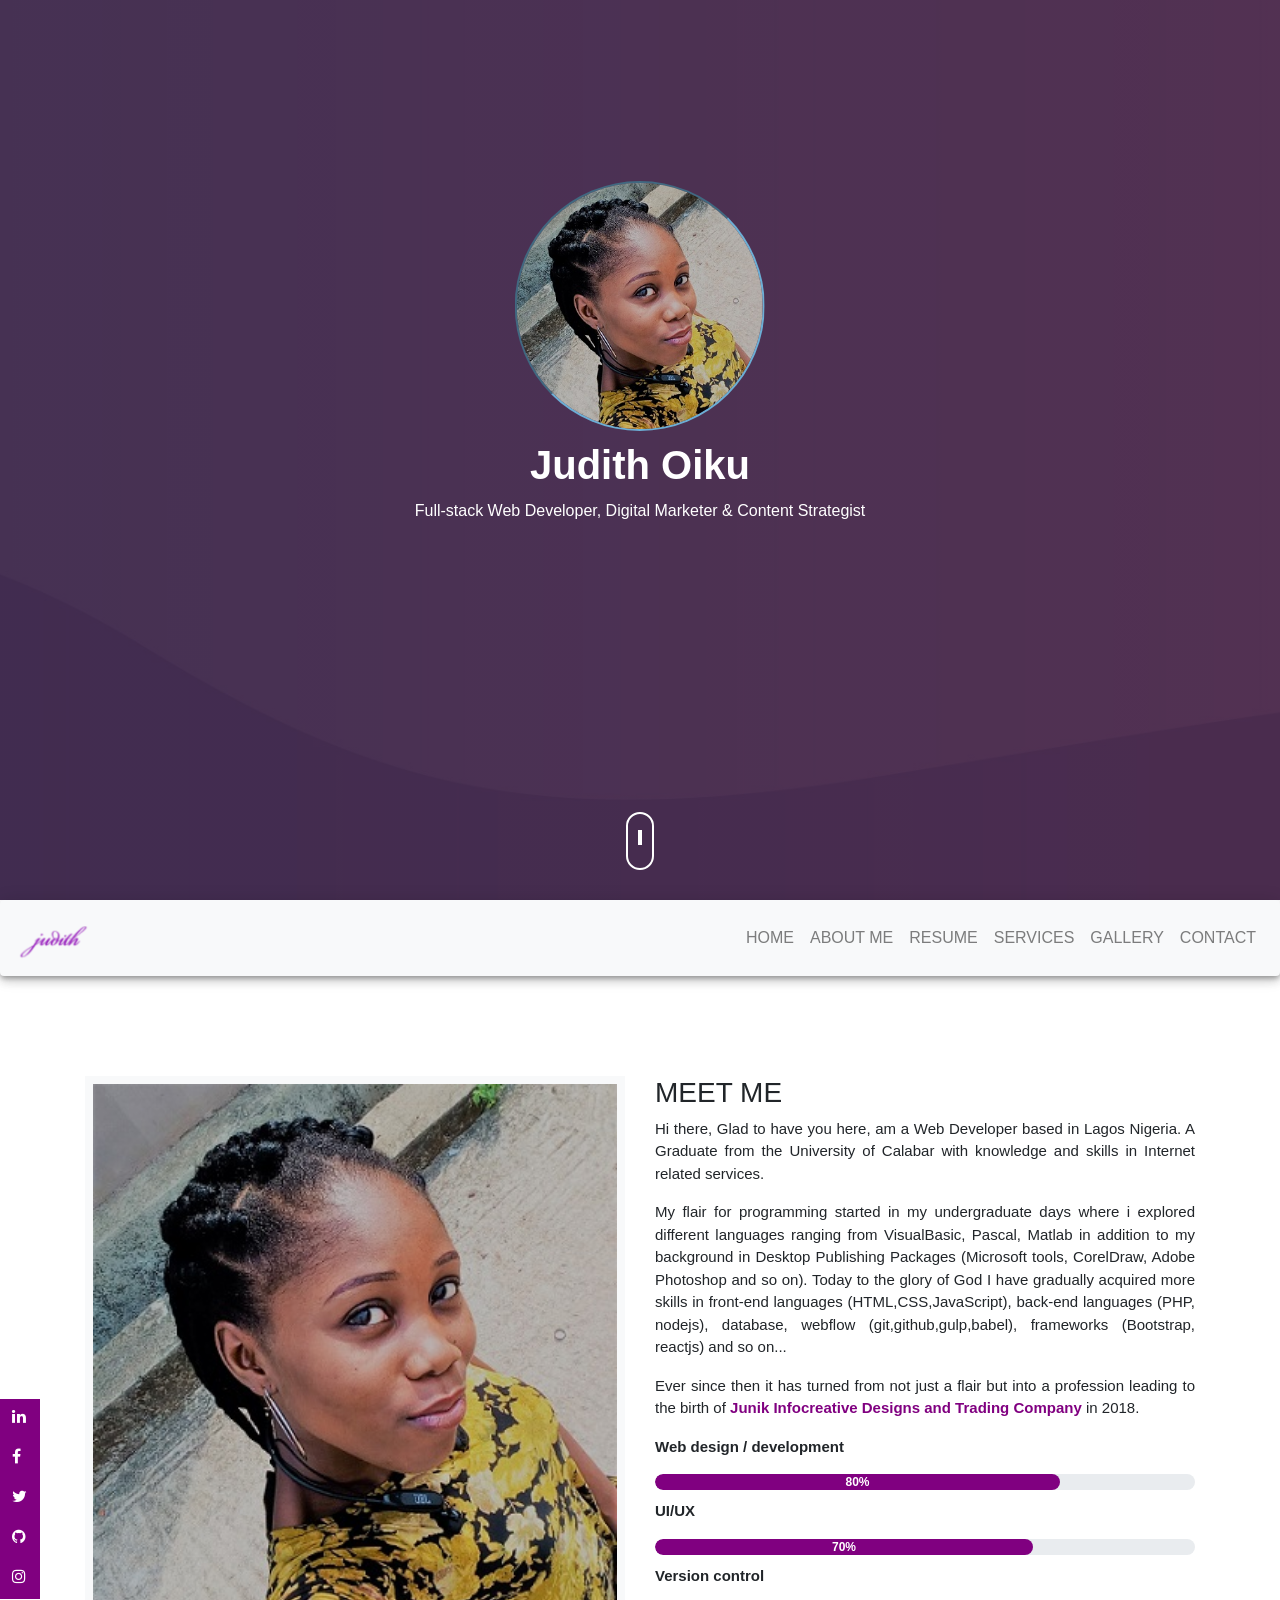
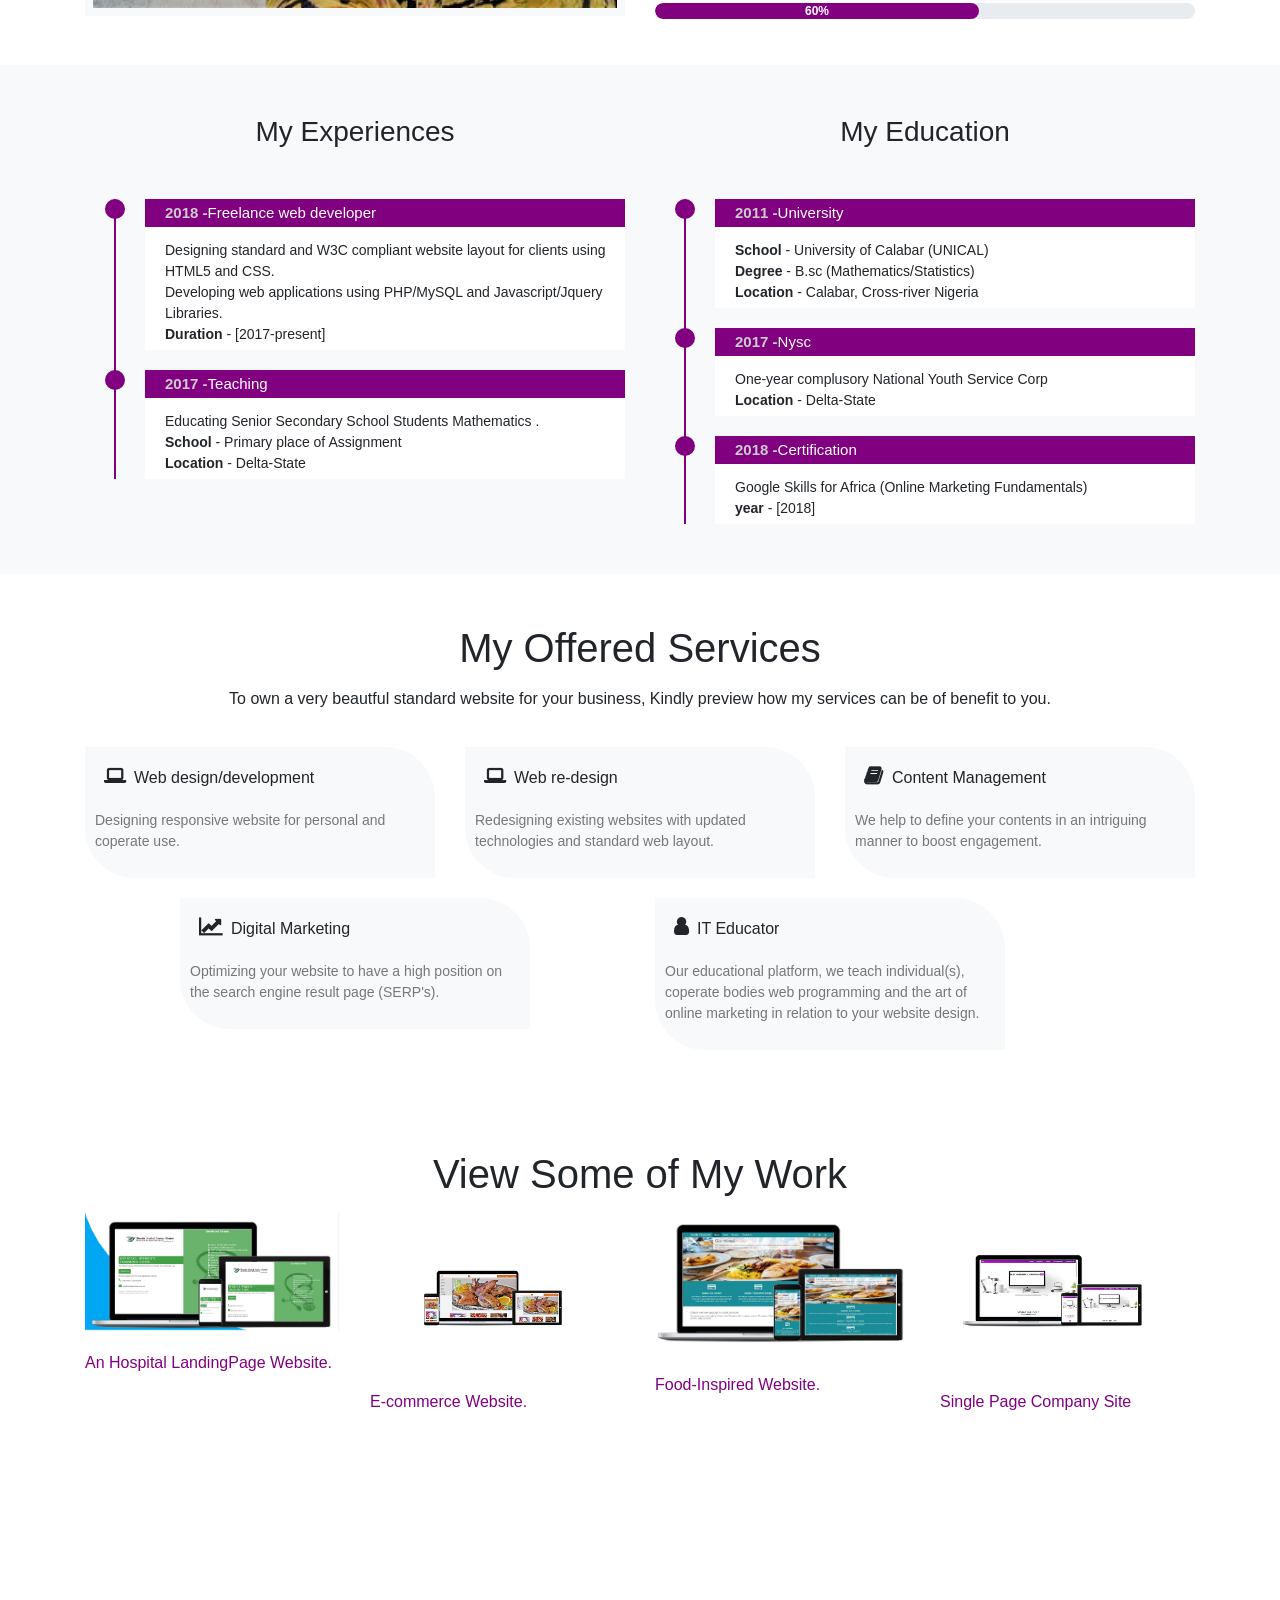
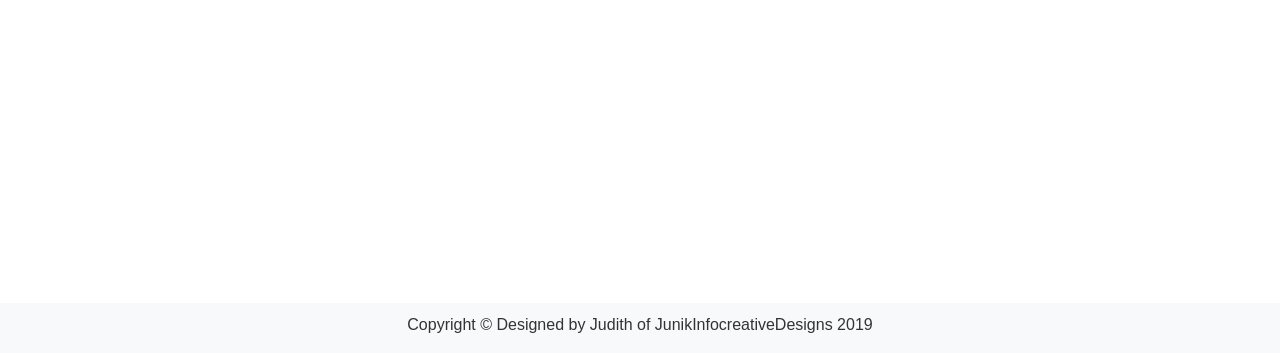
==== commit d5f4b23f: "updated portfolio portfolio" ====
--- a/index.html
+++ b/index.html
@@ -1,395 +1,286 @@
 <!DOCTYPE html>
 <html lang="en">
-
 <head>
-
-  <meta charset="utf-8">
-  <meta name="viewport" content="width=device-width, initial-scale=1">
-  <title>Welcome to Jnik</title>
-  <meta name="description" content="website designed by Jnik">
-  <meta name="keywords" content="website designs and development">
-
-  <link rel="stylesheet" type="text/css" href="https://fonts.googleapis.com/css?family=Open+Sans|Raleway|Candal">
-  <link rel="stylesheet" type="text/css" href="css/bootstrap.min.css">
-  <link rel="stylesheet" type="text/css" href="css/font-awesome.min.css">
-  <link href="css/prettyPhoto.css" rel="stylesheet">
-  <link href="css/main.css" rel="stylesheet">
-  <link rel="stylesheet" type="text/css" href="css/style.css">
-  <link href="css/responsive.css" rel="stylesheet">
-
-
+    <meta charset="UTF-8">
+    <meta name="viewport" content="width=device-width, initial-scale=1.0">
+    <meta http-equiv="X-UA-Compatible" content="ie=edge">
+    <title>Resume</title>
+    <link rel="stylesheet" href="css/bootstrap.css">
+    <link rel="stylesheet" href="css/font-awesome.min.css">
+    <link rel="stylesheet" href="css/magnific-popup.css">
+    <link rel="stylesheet" href="css/style.css">    
 </head>
-
-<body id="myPage" data-spy="scroll" data-target=".navbar" data-offset="60">
-  <section id="banner" class="banner">
-    <div class="bg-color">
-      <nav class="navbar navbar-default navbar-fixed-top">
+<body>
+   <!-- ---header section -->
+   <section id="header">
+    <div class="container text-center">
+      <div class="user-box">
+        <img src="img/junik.jpg" alt="junik "/>
+        <h1>Judith Oiku</h1>
+        <p>Full-stack Web Developer, Digital Marketer & Content Strategist</p>
+      </div>
+    </div>
+    <div class="scroll-btn">
+      <div class="scroll-bar"><a href="#about"><span> </span></a>       
+      </div>
+    </div>
+
+   </section>
+
+
+  <!-- -------user-info----------- -->
+<section id="user-info">
+  <div class="nav-bar">
+         <nav class="navbar navbar-expand-lg navbar-light rounded">
+        <a class="navbar-brand" href="#"><img src="img/junik-logo.png" alt="logo"></a>
+        <button class="navbar-toggler" type="button" data-toggle="collapse" data-target="#navbarsExample09" aria-controls="navbarsExample09" aria-expanded="false" aria-label="Toggle navigation">
+          <i class="fa fa-bars"></i>
+        </button>
+
+        <div class="collapse navbar-collapse" id="navbarsExample09">
+          <ul class="navbar-nav ml-auto">
+            <li class="nav-item">
+              <a class="nav-link" href="#header">HOME</a>
+            </li>
+            <li class="nav-item">
+              <a class="nav-link" href="#about">ABOUT ME</a>
+            </li>
+            <li class="nav-item">
+              <a class="nav-link" href="#resume">RESUME</a>
+            </li>
+            <li class="nav-item">
+              <a class="nav-link" href="#services">SERVICES</a>
+            </li>
+            <li class="nav-item">
+              <a class="nav-link" href="#gallery">GALLERY</a>
+            </li>
+            <li class="nav-item">
+              <a class="nav-link" href="#contact">CONTACT</a>
+            </li>
+          </ul>
+        </div>
+      </nav>
+  </div>
+
+<!-- ----------ABOUT---------- -->
+       <div class="container about" id="about">
+        <div class="row">
+          <div class="col-md-6">
+            <img src="img/junik.jpg" class="profile-img" alt="profile-image">
+          </div>
+
+          <div class="col-md-6">
+            <h3>MEET ME</h3>
+            <p class="text-justify">Hi there, Glad to have you here, am a Web Developer based in Lagos Nigeria. A Graduate from the University of Calabar with knowledge and skills in Internet related services.</p>
+            <p class="text-justify"> My flair for programming started in my undergraduate days where i explored different languages ranging from VisualBasic, Pascal, Matlab in addition to my background in Desktop Publishing Packages (Microsoft tools, CorelDraw, Adobe Photoshop and so on). Today to the glory of God I have gradually acquired more skills in front-end languages (HTML,CSS,JavaScript), back-end languages (PHP, nodejs), database, webflow (git,github,gulp,babel), frameworks (Bootstrap, reactjs) and so on...</p>
+            <p class="text-justify">Ever since then it has turned from not just a flair but into a profession leading to the birth of <b class="text-junik">Junik Infocreative Designs and Trading Company</b> in 2018.
+            </p>
+            <div class="skills-bar">
+              <p>Web design / development</p>
+              <div class="progress">
+                <div class="progress-bar" style="width: 75%">80%</div>
+              </div>
+              <p>UI/UX</p>
+              <div class="progress">
+                <div class="progress-bar" style="width: 70%">70%</div>
+              </div>
+              <p>Version control</p>
+              <div class="progress">
+                <div class="progress-bar" style="width: 60%">60%</div>
+              </div>
+            </div>
+          </div>
+        </div>
+      </div>
+
+    <!-- ====== SOCIALS========== -->
+<div class="social-icons">
+  <ul>
+    <a href=""><li><i class="fa fa-linkedin"></i></li></a>
+    <a href=""><li><i class="fa fa-facebook"></i></li></a>
+    <a href=""><li><i class="fa fa-twitter"></i></li></a>
+    <a href=""><li><i class="fa fa-github"></i></li></a>
+    <a href=""><li><i class="fa fa-instagram"></i></li></a>
+  </ul>
+</div>
+
+
+      <!-----RESUME --------->
+      <div class="resume" id="resume">
         <div class="container">
-          <div class="col-md-12">
-            <div class="navbar-header">
-              <button type="button" class="navbar-toggle" data-toggle="collapse" data-target="#myNavbar">
-                <span class="icon-bar"></span>
-                <span class="icon-bar"></span>
-                <span class="icon-bar"></span>
-              </button>
-              <a class="navbar-brand" href="#">Junik Creative</a>
-            </div>
-            <div class="collapse navbar-collapse navbar-right" id="myNavbar">
-              <ul class="nav navbar-nav">
-                <li class="active">
-                  <a href="#banner">Home</a>
-                </li>
-                <li class="">
-                  <a href="#service">Services</a>
-                </li>
-                <li class="">
-                  <a href="#portfolio">Portfolio</a>
-                </li>
-                <li class="">
-                  <a href="#contact">Contact</a>
-                </li>
-              </ul>
-            </div>
-          </div>
-        </div>
-      </nav>
-      <div class="container">
-        <div class="row">
-          <div class="banner-info">
-            <div class="banner-text text-center">
-              <h1 class="white">WELCOME to Junik Creative</h1>
-              <p> we are happy to have you here, why not get to know us better</p>
-              <a href="#service">
-                <i class="fa fa-code">Get Started</i>
-              </a>
-            </div>
-          </div>
-        </div>
-      </div>
-    </div>
-  </section>
-
- 
-  <section id="service" class="section-padding">
-    <div class="container">
-      <div class="row">
-        <div class="col-md-4 col-sm-4">
-          <h2 class="ser-title">Our Services</h2>
-          <hr class="botm-line">
-          <div class="icon-info text-justify">
-            <p>We offer various services in Web, Mathematics and Statistics. We offer training to individuals who are very
-              passionate about the world of programming</p>
-          </div>
-          <div class="col-md-8">
-            <div class="icon2">
-              <i class="fa fa-thumbs-o-up"> Web design/development</i>
-            </div>
-            <div class="icon2">
-              <i class="fa fa-thumbs-o-up"> Content Management</i>
-            </div>
-            <div class="icon2">
-              <i class="fa fa-thumbs-o-up"> Mathematical Analysis</i>
-            </div>
-            <div class="icon2">
-              <i class="fa fa-thumbs-o-up"> Statistical Analysis</i>
-            </div>
-            <div class="icon2">
-              <i class="fa fa-thumbs-o-up"> Training</i>
-            </div>
-            <div class="icon2">
-              <i class="fa fa-thumbs-o-up"> Interior home-covers</i>
-            </div>
-          </div>
-        </div>
-        <div class="col-md-4 col-sm-4">
-          <div class="service-info">
-            <div class="icon">
-              <i class="fa fa-sitemap"></i>
-            </div>
-            <div class="icon-info">
-              <h4>Web design/development</h4>
-              <p>We design web sites to meet your daily activties, hereby creating an avenue for you to create awareness and
-                get feedbacks.</p>
-            </div>
-          </div>
-          <div class="service-info">
-            <div class="icon">
-              <i class="fa fa-book"></i>
-            </div>
-            <div class="icon-info">
-              <h4>Content Management</h4>
-              <p>This is about content management, putting the right content in place to bring back the right feedback.</p>
-            </div>
-          </div>
-        </div>
-        <div class="col-md-4 col-sm-4">
-          <div class="service-info">
-            <div class="icon">
-              <i class="fa fa-code"></i>
-            </div>
-            <div class="icon-info">
-              <h4>Analysis</h4>
-              <p>We help individuals, students, working personals and organisation analyse their data. Mathematical analysis
-                using MATLAB and statistial analysis using SPSS.</p>
-            </div>
-            <div class="service-info">
-              <div class="icon">
-                <i class="fa fa-user"></i>
-              </div>
-              <div class="icon-info">
-                <h4>Training</h4>
-                <p>We offer training sessions for interested individuals who want to learn programming. we offer courses in
-                  web designs and development, Spss analysis, Matlab analysis, Desktop publishing packages and General programming
-                  practices</p>
-              </div>
-            </div>
-          </div>
-        </div>
-      </div>
-      <hr>
-      <div class="container">
-        <div class="container">
-          <div class="col-md-12 col-offset-md-6">
-            <div class="row">
-              <div class="get-started">
-                <h2>Interior home accessories</h2>
-                <p class="lead">We also make indoor home accessories like duvets, bedsheets/pillowcase, throwpillow cutain, slipcovers(couchcover),hot-pan
-                  glove to make your home comfortable and beautiful, we have that displayed on our
-                  <a href="#portfolio">portfolio page </a>
+          <div class="row">
+            <div class="col-md-6">
+              <h3 class="text-center">My Experiences</h3>
+              <ul class="timeline">
+              <li>
+                <h4><span>2018 -</span>Freelance web developer</h4>
+                <p>Designing standard and W3C compliant website layout for clients using HTML5 and CSS. <br>
+                  Developing web applications using PHP/MySQL and Javascript/Jquery Libraries.<br>
+                <b>Duration</b> -  [2017-present]<br>
                 </p>
-                <div class="request">
-                  <h4>
-                    <a href="#contact">Make your order today!</a>
-                  </h4>
-                </div>
-              </div>
-            </div>
-          </div>
-        </div>
-      </div>
-    </div>
-  </section>
-
-  <hr>
-  
-  <section id="portfolio">
-    <div class="container">
-      <div class="center">
-        <h2>Portfolio</h2>
-        <p class="lead">Here are some of our recent works</p>
-      </div>
-
-
-      <ul class="portfolio-filter text-center">
-        <li>
-          <a class="btn btn-default active" href="#" data-filter="*">All Works</a>
-        </li>
-        <li>
-          <a class="btn btn-default" href="#" data-filter=".bootstrap">Web design/development</a>
-        </li>
-        <li>
-          <a class="btn btn-default" href="#" data-filter=".html">Analysis</a>
-        </li>
-        <li>
-          <a class="btn btn-default" href="#" data-filter=".wordpress">Home-interiors</a>
-        </li>
-      </ul>
-      
-      <div class="row">
-        <div class="portfolio-items">
-          <div class="portfolio-item bootstrap col-xs-12 col-sm-4 col-md-3">
-            <div class="recent-work-wrap">
-              <img class="img-responsive" src="images/portfolio/recent/item1.png" alt="">
-              <div class="overlay">
-                <div class="recent-work-inner">
-                  <h3>
-                    <a href="#">Web design</a>
-                  </h3>
-                  <p>This is the process of creating websites including webpage, layout, content production, and graphics design. It also entails creating
-                    responsive webpages to meet all devices.
-                  </p>
-                  <a class="preview" href="images/portfolio/full/item1.png" rel="prettyPhoto">
-                    <i class="fa fa-eye"></i> View</a>
-                </div>
-              </div>
-            </div>
-          </div>
-         
-          <div class="portfolio-item bootstrap col-xs-12 col-sm-4 col-md-3">
-            <div class="recent-work-wrap">
-              <img class="img-responsive" src="images/portfolio/recent/item2.jpg" alt="">
-              <div class="overlay">
-                <div class="recent-work-inner">
-                  <h3>
-                    <a href="#">Web development</a>
-                  </h3>
-                  <p>Web development refers to building, creating, and an maintaining websites.
-                    It includes aspects such as web design, web publishing, web programming, and
-                    database management.
-                  </p>
-                  <a class="preview" href="images/portfolio/full/item2.jpg" rel="prettyPhoto">
-                    <i class="fa fa-eye"></i> View</a>
-                </div>
-              </div>
-            </div>
-          </div>
-        
-
-          <div class="portfolio-item html col-xs-12 col-sm-4 col-md-3">
-            <div class="recent-work-wrap">
-              <img class="img-responsive" src="images/portfolio/recent/item3.png" alt="">
-              <div class="overlay">
-                <div class="recent-work-inner">
-                  <h3>
-                    <a href="#">Matlab</a>
-                  </h3>
-                  <p>This is a high performance language for technical computing.It integrates computation,
-                    visualization, and programming in an easy-to-use environment where problems and solutions are expressed
-                    in familar notation.
-                  </p>
-                  <a class="preview" href="images/portfolio/full/item3.png" rel="prettyPhoto">
-                    <i class="fa fa-eye"></i> View</a>
-                </div>
-              </div>
-            </div>
-          </div>
-          
-
-          <div class="portfolio-item html  col-xs-12 col-sm-4 col-md-3">
-            <div class="recent-work-wrap">
-              <img class="img-responsive" src="images/portfolio/recent/item4.png" alt="">
-              <div class="overlay">
-                <div class="recent-work-inner">
-                  <h3>
-                    <a href="#">Spss</a>
-                  </h3>
-                  <p>Statistical Package for the Social Scientists is a data management and
-                    statistial analyse tool which has a very versatile data processing capability.
-                  </p>
-                  <a class="preview" href="images/portfolio/full/item4.png" rel="prettyPhoto">
-                    <i class="fa fa-eye"></i> View</a>
-                </div>
-              </div>
-            </div>
-          </div>
-          
-
-          <div class="portfolio-item wordpress col-xs-12 col-sm-4 col-md-3">
-            <div class="recent-work-wrap">
-              <img class="img-responsive" src="images/portfolio/recent/item5.jpg" alt="">
-              <div class="overlay">
-                <div class="recent-work-inner">
-                  <h3>
-                    <a href="#">Duvet</a>
-                  </h3>
-                  <p>We make comfortable duvet for children and adults at an afforadable price</p>
-                  <a class="preview" href="images/portfolio/full/item5.jpg" rel="prettyPhoto">
-                    <i class="fa fa-eye"></i> View</a>
-                </div>
-              </div>
-            </div>
-          </div>
-         
-
-          <div class="portfolio-item wordpress col-xs-12 col-sm-4 col-md-3">
-            <div class="recent-work-wrap">
-              <img class="img-responsive" src="images/portfolio/recent/item6.png" alt="">
-              <div class="overlay">
-                <div class="recent-work-inner">
-                  <h3>
-                    <a href="#">Slip cover</a>
-                  </h3>
-                  <p>We make covers which can be used as an outer covering on your couch to make it beautiful and durable</p>
-                  <a class="preview" href="images/portfolio/full/item6.png" rel="prettyPhoto">
-                    <i class="fa fa-eye"></i> View</a>
-                </div>
-              </div>
-            </div>
-          </div>
-          
-          <div class="portfolio-item wordpress col-xs-12 col-sm-4 col-md-3">
-            <div class="recent-work-wrap">
-              <img class="img-responsive" src="images/portfolio/recent/item7.jpg" alt="">
-              <div class="overlay">
-                <div class="recent-work-inner">
-                  <h3>
-                    <a href="#">Bedsheet/pillowcase/throwpillow</a>
-                  </h3>
-                  <p>We make bedsheets of all bed sizes with quality cotton with pillowcases and throwpillow</p>
-                  <a class="preview" href="images/portfolio/full/item7.jpg" rel="prettyPhoto">
-                    <i class="fa fa-eye"></i> View</a>
-                </div>
-              </div>
-            </div>
-          </div>
-        
-
-          <div class="portfolio-item wordpress col-xs-12 col-sm-4 col-md-3">
-            <div class="recent-work-wrap">
-              <img class="img-responsive" src="images/portfolio/recent/item8.jpg" alt="">
-              <div class="overlay">
-                <div class="recent-work-inner">
-                  <h3>
-                    <a href="#">Curtain</a>
-                  </h3>
-                  <p>We are also into curtains to beautify your homes, office and so on</p>
-                  <a class="preview" href="images/portfolio/full/item8.jpg" rel="prettyPhoto">
-                    <i class="fa fa-eye"></i> View</a>
-                </div>
-              </div>
-            </div>
-          </div>
-         
-        </div>
-      </div>
-    </div>
-  </section>
-  
-  <section id="contact">
-  <footer>
-  <div class="container">
-    <div class="row">
-      <div class="col-md-6 col-sm-6">
-        <h2>Contact:</h2>
-       <p>Email: <span>osarojudith@gmail.com</span></p>
-        <p>Phone: <span>08183081881</span></p>
-      </div>
-      <div class="col-md-6 col-sm-6">
-        <h2>Social Us</h2>
-        <ul class="social-icons">
-          <li><a href="#" class="fa fa-facebook"></a></li>
-          <li><a href="#" class="fa fa-twitter"></a></li>
-          <li><a href="#" class="fa fa-google-plus"></a></li>
-          
-        </ul>
-      </div>
-    </div>
-  </div>
-</footer>
-
-<div class="copyright">
-  <div class="container">
-    <div class="row">
-      <div class="col-md-12 col-sm-12">
-        <p>Copyright &copy; 2018 Junik Creative- Design: Junik Creative Company</p>
-      </div>
-    </div>
-  </div>
-</div>
-</section>
-
-
-  <script src="js/jquery.min.js"></script>
-  <script src="js/jquery.easing.min.js"></script>
-  <script src="js/bootstrap.min.js"></script>
-  <script src="js/custom.js"></script>
-  <script src="contactform/contactform.js"></script>
-  <script src="js/wow.min.js"></script>
-  <script src="js/jquery.prettyPhoto.js"></script>
-  
-  <script src="js/jquery.isotope.min.js"></script>
-  <script src="js/main.js"></script>
- 
+              </li>
+              <li>
+                <h4><span>2017 -</span>Teaching</h4>
+                <p>Educating  Senior Secondary School Students Mathematics . <br>
+                <b>School</b> - Primary place of Assignment<br>
+                <b>Location</b> - Delta-State
+              </p>
+              </li>
+            </ul>
+            </div>
+             <div class="col-md-6">
+              <h3 class="text-center">My Education</h3>
+              <ul class="timeline">
+              <li>
+                <h4><span>2011 -</span>University</h4><p>
+                <b>School</b> - University of Calabar (UNICAL)<br>
+                <b>Degree</b> - B.sc (Mathematics/Statistics)<br>
+                <b>Location</b> - Calabar, Cross-river Nigeria
+              </p>
+              </li>
+              <li>
+                <h4><span>2017 -</span>Nysc</h4>
+                <p>One-year complusory National Youth Service Corp <br>   
+                <b>Location</b> - Delta-State
+              </p>
+              </li>
+              <li>
+                <h4><span>2018 -</span>Certification</h4>
+                <p>Google Skills for Africa (Online Marketing Fundamentals) <br>
+                <b>year</b> -  [2018]                
+              </p>
+              </li>
+            </ul>
+            </div>
+          </div>
+        </div>        
+      </div>
+      <!-- =------SERVICES-------- -->
+      <div class="services" id="services">
+         <div class ="container">
+         <h1 class="text-center">My Offered Services</h1>
+           <p class="text-center">To own a very beautful standard website for your business, Kindly preview how my services
+           can be of benefit to you.</p>
+           <div class="row">
+              <div class="col-md-4">
+                <div class="services-box">
+                <i class="fa fa-laptop"></i><span>Web design/development</span>
+                <p>Designing responsive website for personal and coperate use.</p>
+              </div>
+            </div>
+              <div class="col-md-4">
+                <div class="services-box">
+                <i class="fa fa-laptop"></i><span>Web re-design</span>
+                <p>Redesigning existing websites with updated technologies and
+                standard web layout.</p>
+              </div>
+            </div>
+              <div class="col-md-4">
+                <div class="services-box">
+                <i class="fa fa-book"></i><span>Content Management</span>
+                <p>We help to define your contents in an intriguing manner to boost engagement. </p>
+              </div>
+            </div>
+            <div class="col-md-4 offset-1">
+                <div class="services-box">
+                <i class="fa fa-line-chart"></i><span>Digital Marketing</span>
+                <p>Optimizing your website to have a high position on the search engine result page
+                (SERP's).</p>
+              </div>
+            </div>
+            <div class="col-md-4 offset-1">
+                <div class="services-box">
+                <i class="fa fa-user"></i><span>IT Educator</span>
+                <p>Our educational platform, we teach individual(s), coperate bodies web programming
+                and the art of online marketing in relation to your website design.</p>
+              </div>
+            </div>
+           </div>
+         </div>
+      </div>
+
+ <!-- =------GALLERY-------- -->
+      <div class="gallery" id="gallery">
+         <div class ="container">
+         <h1 class="text-center">View Some of My Work</h1>
+           <div class="row">
+              <div class="col-md-3">
+                <div class="gallery-box">                
+                <a class="galleryItem" href="img/gallery/gallery-1.png" ><img src="img/gallery/gallery-1.png" alt="gallery"></a>
+                <p>An Hospital LandingPage Website.</p>
+              </div>
+            </div>
+              <div class="col-md-3">
+                <div class="gallery-box">
+                <a class="galleryItem" href="img/gallery/gallery-2.png"><img src="img/gallery/gallery-2.png" alt="gallery"></a>
+                <p>E-commerce Website.</p>
+              </div>
+            </div>
+              <div class="col-md-3">
+                <div class="gallery-box">
+                <a class="galleryItem" href="img/gallery/gallery-3.png"><img src="img/gallery/gallery-3.png" alt="gallery"></a>
+                <p>Food-Inspired Website.</p>
+              </div>
+            </div>
+            <div class="col-md-3">
+                <div class="gallery-box">
+                <a class="galleryItem" href="img/gallery/gallery-4.png"><img src="img/gallery/gallery-4.png" alt="gallery"></a>
+                <p>Single Page Company Site</p>
+              </div>
+            </div>
+           </div>
+         </div>
+      </div>
+      <!-- ====CONTACT ====-->
+      <div class="contact" id="contact">
+        <div class="container text-center">
+          <h1>Contact Me</h1>
+          <p>For further enquiry, request a quote, Kindly contact me. I sure love to hear from you!</p>
+          <div class="row">
+            <div class="col-md-4">
+              <i class="fa fa-phone"></i>
+              <p><a href="tel:+2349069191282">+2349069191282</a></p>
+            </div>
+            <div class="col-md-4">
+              <i class="fa fa-envelope"></i>
+              <p><a href="mailto:oikujudith@gmail.com">oikujudith@gmail.com</a></p>
+            </div>
+            <div class="col-md-4">
+              <i class="fa fa-internet-explorer"></i>
+              <p><a href="www.junikcreative.ml">junikcreative.ml</a></p>
+            </div>
+          </div>
+        <button type="button" class="btn btn-primary"><a href="mailto:oikujudith@gmail.com"><i class="fa fa-rocket"></i>Hire Me</a></button>
+        <button type="button" class="btn btn-primary"><a href="mailto:oikujudith@gmail.com"><i class="fa fa-download"></i>Request a Quote</a></button>    
+        </div>
+        <div class="footer text-center">
+          <p>Copyright &copy; Designed by Judith of JunikInfocreativeDesigns 2019</p>
+        </div>
+      </div>
+</section> 
+
+    <script src="js/jquery.js"></script>
+    <script src="js/bootstrap.js"></script>
+    <script src="js/jquery.magnific-popup.min.js"></script> 
+
+    <script type="text/javascript">
+    //initializing your javascript
+    $(document).ready(function () {
+      $('.image-link').magnificPopup({ type: 'image' });
+
+      $('.galleryItem').magnificPopup({
+        gallery: {
+          enabled: true
+        },
+        type: 'image'
+        // other options
+      });    
+
+    });
+  </script>  
+  <script>
+    var scroll = new SmoothScroll('a[href*="#"]');
+  </script> 
+
 </body>
-
 </html>
--- a/css/style.css
+++ b/css/style.css
@@ -1,318 +1,359 @@
-body {
-	font-family: 'Open Sans', sans-serif;
-	line-height: 20px;
-	color: #999999;
-	font-size: 300;
-	font-size: 16px;
-}
-ol, ul {
-	list-style: none;
-}
-blockquote, q {
-	quotes: none;
-}
-blockquote:before, blockquote:after,
-q:before, q:after {
+body{
+	margin:0;
+	padding: 0;
+	font-family: sans-serif;
+}
+.text-junik{
+	color: purple;
+}
+/*-----------header css--------------*/
+#header{
+	height: 100vh;
+	background: linear-gradient(rgba(0,0,0,0.6),rgba(0,0,0,0.6)),url(../img/bg.jpg);
+	background-position: center;
+	background-size: cover;
+	background-attachment: fixed;
+	z-index:-10;
+}
+.user-box{
+	top: 40%;
+	left: 50%;
+	transform: translate(-50%,-50%);
+	-webkit-transform: translate(-50%,-50%);
+	-moz-transform:translate(-50%,-50%);
+	-ms-transform:translate(-50%,-50%);
+	-o-transform:translate(-50%,-50%);
+	position: absolute;
+}
+.user-box img{
+	border-radius: 50%;
+	width: 250px;
+	border: 2px inset #6caed5;
+	z-index:10;
+}
+
+
+.user-box h1 {
+	color: #fff;
+	font-weight: bold;
+	margin: 10px;
+}
+
+ .user-box p{
+	color: #fff;
+
+}
+
+.scroll-btn{
+	bottom: 30px;
+	position: absolute;
+	left:50%;
+	transform: translateX(-50%);
+	border:2px solid #fff;
+	padding:10px 10px 20px;
+	border-radius: 30px;
+}
+
+.scroll-bar span{
+	border: 2px solid #fff;
+	font-size: 10px;
+}
+
+.scroll-bar {
+	animation: mover 1s infinite alternate;
+	-webkit-animation: mover 1s infinite alternate;
+	-moz-animation:mover 1s infinite alternate;
+	-ms-animation:mover 1s infinite alternate;
+	-o-:mover 1s infinite alternate;
+}
+
+@keyframes mover{
+	0%{
+		transform: translateY(0);
+	}
+	100%{
+		transform: translateY(10px);
+	}
+}
+/*----------ABOUT-----------*/
+.about{
+	padding-top: 100px;
+	margin-bottom: -130px;
+	font-size: 15px;
+}
+
+.profile-img {
+	
+	width: 100%;
+	border-top: 8px solid #f8f9fa;
+	border-right: 8px solid #f8f9fa;
+	border-left: 8px solid #f8f9fa;
+	border-bottom: 8px solid #f8f9fa;
+}
+
+/*--------NAVBAR--------*/
+.nav-bar{
+	position: sticky;
+	top: 0;
+	z-index: 2;
+}
+
+.navbar{
+	background-color: #f8f9fa;
+	 box-shadow: 0 6px 10px 0 rgba(0, 0, 0, 0.14), 0 1px 18px 0 rgba(0, 0, 0, 0.12),
+	  0 3px 5px -1px rgba(0, 0, 0, 0.3);
+}
+
+.navbar-brand img{
+	height: 50px;
+}
+
+.nav-bar .fa-bars{
+	font-size: 35px;
+	color: #333;
+}
+.navbar-toggler{
+	outline: none !important;
+}
+.navbar-link{
+	
+}
+/*=========SKILLSET=========*/
+.skills-bar{
+	margin-bottom: 6px;
+	font-weight: 600;
+}
+
+.progress{
+	border-radius: 16px !important;
+	margin-bottom: 10px;
+}
+
+.progress-bar{
+	border-radius: 16px;
+	background:purple;
+}
+
+/*=======RESUME=============*/
+.resume{
+	margin-top: -50px;
+	padding-top: 50px;
+	padding-bottom: 30px;
+	background: #f8f9fa;
+}
+
+.resume h3{
+	margin-bottom: 50px;
+}
+.resume p{
+	font-size: 14px;
+}
+.timeline{
+	list-style-type: none;
+	position: relative;
+
+}
+.timeline:before{
 	content: '';
-	content: none;
-}
-table {
-	border-collapse: collapse;
-	border-spacing: 0;
-}
-h1, h2, h3, h4, h5, h6
-{
-	font-family: 'Raleway', sans-serif;
-	font-weight: 600;
-	color: #222222;
-}
-a, a:hover, a:focus, a:active{
-    outline: none;
-    color: white;
-    text-decoration: none;
-}
-
-.section-padding{
-	padding: 60px 0px;
-
-}
-h2 {
-    line-height: 20px;
-    margin: 0;
-    font-size: 28px;
-    font-weight: 700;
-    text-transform: uppercase;
-}
-hr.botm-line {
-    height: 3px;
-    width: 60px;
-    background: #ffb737;
-    position: relative;
-    border: 0;
-    margin: 20px 0 20px 0;
-}
-
-.navbar {
-    margin-bottom: 0px;
-    border: 0px;
-}
-.navbar {
-    border-radius: 0px;
-}
-.navbar-default {
-    background-color: #fff;
-    padding: 20px 0;
-    transition: all 0.3s;
-}
-.navbar-default {
-    background-color: transparent;
-    border: 0px;
-}
-.navbar {
-    border-radius: 0px;
-}
-
-.navbar-brand
-{
-	font-family: 'Chewy', cursive;
-	font-size: 32px;
-}
-
-.navbar-default .navbar-brand, .navbar-default .navbar-brand:hover, .navbar-default .navbar-brand:focus {
-    color: #EA6045;
-}
-
-@media (max-width: 768px) {
-	.navbar-collapse {
-		background: rgba(28,74,90, 0.9);
-	}
-}
-
-.top-nav-collapse {
-    padding: 0;
-    background: rgba(28,74,90, 0.9);
-}
-
-.white, .white:hover, .white:focus
-{
-	color: #fff;
-	width: 100% !important;
-}
-.block
-{
-	display: block;
-}
-.navbar-default .navbar-nav > .active > a, .navbar-default .navbar-nav > .active > a:focus, .navbar-default .navbar-nav > .active > a:hover {
-    color: #fff;
-    text-transform: uppercase;
-    background-color: rgba(12, 184, 182, 0.21);
-}
-.navbar-default .navbar-nav > li > a
-{
-	color: #fff;
-	text-transform: uppercase;
+	background: purple;
+	display: inline-block;
+	position: absolute;
+	left: 29px;
+	width: 2px;
+	height: 100%;
+	z-index: 1;
+}
+
+.timeline li{
+	margin-top: 20px;
+	margin-bottom: 20px;
+	margin-left: 20px;
+	background: #fff;
+}
+
+.timeline li h4{
+	background-color:purple;
+	padding: 5px 0 5px 20px;
+	color: #fff;
+	font-size: 15px; 
+	
+}
+.timeline li p{
+	
+	padding: 5px 0 5px 20px;
+
+ 
+	
+}
+
+.timeline li h4 span{
+	font-weight: bold;
+	color: #ccc;
+}
+.timeline li:before{
+	content: '';
+	background: purple;
+	display: inline-block;
+	position: absolute;
+	border-radius: 50%;
+	border: 3px solid purple;
+	left: 20px;
+	width: 20px;
+	height: 20px;
+	z-index: 1;
+}
+
+/*-----services---------*/
+.services{
+	padding-bottom: 50px;
+	padding-top: 50px;
+}
+
+.services h1{
+	margin-bottom: 15px;
+
+}
+.services-box{
+	padding:10px;
+	background: #f8f9fa;
+	margin-top: 20px;
+	border-top-right-radius: 50px;
+	border-bottom-left-radius: 50px;
+
+}
+.services-box .fa{
+	margin: 3px;
+	font-size: 20px;
+	font-weight: bold;
+	padding: 6px;
+
+
+}
+
+.services-box p{
 	font-size: 14px;
-	font-weight: 300;
-}
-.navbar-default .navbar-nav > li > a:hover, .navbar-default .navbar-nav > li > a:focus
-{
-	color: #fff;
-    text-transform: uppercase;
-    background-color: rgba(12, 184, 182, 0.21);
-}
-
-#banner{
-	background: url('../images/bg_banner.jpg') no-repeat fixed;
+	margin-top: 15px;
+	color: #777;
+}
+
+.services-box:hover{
+	background: purple;
+	color: #fff;
+	border-top-right-radius: 0;
+	border-bottom-left-radius: 0;
+	border-top-left-radius: 50px;
+	border-bottom-right-radius: 50px;
+	transition: 1s;
+}
+
+.services-box:hover p{
+	color: #fff;
+}
+
+/*=========CONTACT===========*/
+.contact{
+	padding-top: 50px;
+	background: linear-gradient(rgba(0,0,0,0.8),rgba(0,0,0,0.8)),url(../img/bg.jpg);
+	background-position: center;
 	background-size: cover;
-	min-height: 650px;
-	position: relative;
-}
-.bg-color{
-	background-color: RGBA(13, 70, 83, 0.78);
-	min-height: 650px;
-}
-.banner-info{
-	padding-top: 190px;
-}
-
-.banner-text{
-    margin-top:90px;
-	color: #fff;
-}
-.banner-text h1{
-    font-family: 'Chewy', cursive;
-	font-size: 35px;
-	text-transform: uppercase;
-	padding-bottom:15px;
-}
-.btn-appoint, .btn-appoint:hover, .btn-appoint:focus{
-	margin-top: 30px;
-	padding: 10px 20px;
-	font-size: 14px;
-	background-color: rgba(12, 184, 182, 0.30);
-	border-radius: 100%;
-	color: #EA6045;
-    font-weight:bold;
-
-}
-#banner .fa{
-    font-size:30px;
-    color: #EA6045;
-}
-.overlay-detail a i {
-    text-align: center;
-    position: absolute;
-    bottom: 25px;
-    font-size: 38px;
-    color: #fff;
-    margin: 0 auto;
-}
-.text-primary i{
-    padding-top: 8px;
-    display: inline-block;
-}
-
-.icon i{
-	color: #0cb8b6;
-	font-size: 45px;
-	margin-bottom: 25px;
-}
-.service-info{
-	margin-bottom: 20px;
-}
-.icon-info h4{
-	padding-bottom: 15px;
-}
-.icon-info p{
-	font-size: 15px !important;
-
-}
-.icon2 i{
-    color: #0cb8b6;
-    font-size: 15px;
-    margin-bottom: 15px;
-}
-.service-padding > p {
-    font-size:16px;
-     font-family: 'Chewy', cursive;
-}
-
-.get-started {
-  background: none repeat scroll 0 0 #F3F3F3;
-  
-  border-radius: 3px;
-  padding-bottom: 30px;
-  position: relative;
-  margin-bottom: 10px;
-  margin-top: 50px;
-
-  padding-left:15px;
-  color: rgba(28,74,90, 0.9);
-  font-family: 'Chewy', cursive;
-}
-
-.get-started h2 {
- line-height: 20px;
- margin: 0;
- font-size: 20px;
- font-weight: 700;
-text-transform: uppercase;
-padding-top:20px;
-margin-left:30px;
-}
-.lead{
-    font-size:15px;
-}
-.get-started a
-{
-color: rgba(28,74,90, 0.9);
-text-decoration:none;
-
-}
-.get-started a:hover{
-    color:#E8CE0E;
-  
-}
-.request {
-  bottom: -15px;
-  left: 50%;
-  position: absolute;
-  margin-left: -110px;
-}
-
-.request h4 {
-  position: absolute;
-  width: 220px;
-  position:relative;
-   font-family: 'Chewy', cursive;
-}
-
-.request h4 a{
-  background:#E8CE0E;
-  color: #fff;
-  font-size: 14px;
-  font-weight: normal;
-  border-radius: 3px;
-  padding: 5px 15px;
-}
-.request h4 a:hover{
-    color:#2ba;
-}
-
-#contact h2 {
-  font-family: 'Chewy', cursive;
-}
-
-footer {
-  padding-top: 40px;
-  padding-bottom: 40px;
-}
-footer h2 {
-  border-bottom: 2px solid #444;
-  padding-top: 20px;
-  padding-bottom: 20px;
-  margin-bottom: 40px;
-}
-footer p {
-  line-height: 20px;
-}
-footer span {
-  font-weight: bold;
-  padding-left: 20px;
-}
-.social-icons {
-  padding: 0;
-  margin: 0;
-}
-.social-icons li {
-  display: inline-block;
-  list-style: none;
-}
-.social-icons li a {
-  background: #444;
-  color: #ffffff;
-  text-decoration: none;
-  font-size: 30px;
-  width: 60px;
-  height: 60px;
-  line-height: 60px;
-  text-align: center;
-  vertical-align: middle;
-  margin-right: 10px;
-  transition: all 0.4s ease-in-out;
-    -webkit-transition: all 0.4s ease-in-out;
-    -moz-transition: all 0.4s ease-in-out;
-    -ms-transition: all 0.4s ease-in-out;
-}
-.social-icons li a:hover {
-  background:  rgba(28,74,90, 0.9);
-}
-
-.copyright {
-  padding-top: 20px;
-  padding-bottom: 20px;
-  text-align: center;
-  color: rgba(28,74,90, 0.9);
-}
-
-
+	background-attachment: fixed;
+	color: #fff;
+	
+
+}
+.contact .row{
+	padding: 30px 0;
+	font-size: 22px;
+
+}
+.contact .col-md-4 .fa{
+	padding: 10px;
+	font-size:40px;
+}
+
+.contact .btn{
+	padding: 10px 25px 10px 25px;
+	margin: 5px;
+	border-radius: 30px;
+	border:2px solid #fff;
+	background: transparent;
+}
+.contact .btn a{
+	text-decoration: none;
+	color: #fff;
+}
+
+.contact .col-md-4 a{
+	text-decoration: none;
+	color: #fff;
+}
+.contact .btn:focus{
+	box-shadow: none !important;
+}
+.contact .btn:hover{
+	border:2px solid purple;
+	background: purple !important;
+	transition: 0.6s;
+}
+
+.contact .btn .fa{
+	margin-right: 5px;
+}
+.footer{
+	background: #f8f9fa;
+	height: 50px;
+	margin-top: 50px;
+	color: #333;
+	padding-top: 10px;
+}
+
+/*========SOCIALS==========*/
+.social-icons{
+	top: 50%;
+	transform:translateY(-50%);
+	position: sticky;
+	z-index: 1;
+	width: 80px;
+
+}
+.social-icons ul{
+padding: initial;
+}
+
+.social-icons ul li{
+	height: 40px;
+	width: 40px;
+	list-style-type: none;
+	padding-left: 12px;
+	padding-top: 6px;
+	color: #fff;
+	background: purple;
+}
+.social-icons ul li:hover{
+	padding-left: 30px;
+	width: 80px;
+	transition: 1s;
+}
+
+/*==========gallery===========*/
+/*-----services---------*/
+.gallery{
+	padding-bottom: 50px;
+	padding-top: 50px;
+}
+
+.gallery h1{
+	margin-bottom: 15px;
+
+}
+.gallery-box img{
+
+	width: 100%;
+	
+}
+
+.gallery-box p{
+	font-weight: 15px;
+	padding-top: 20px;
+	color:purple;
+}
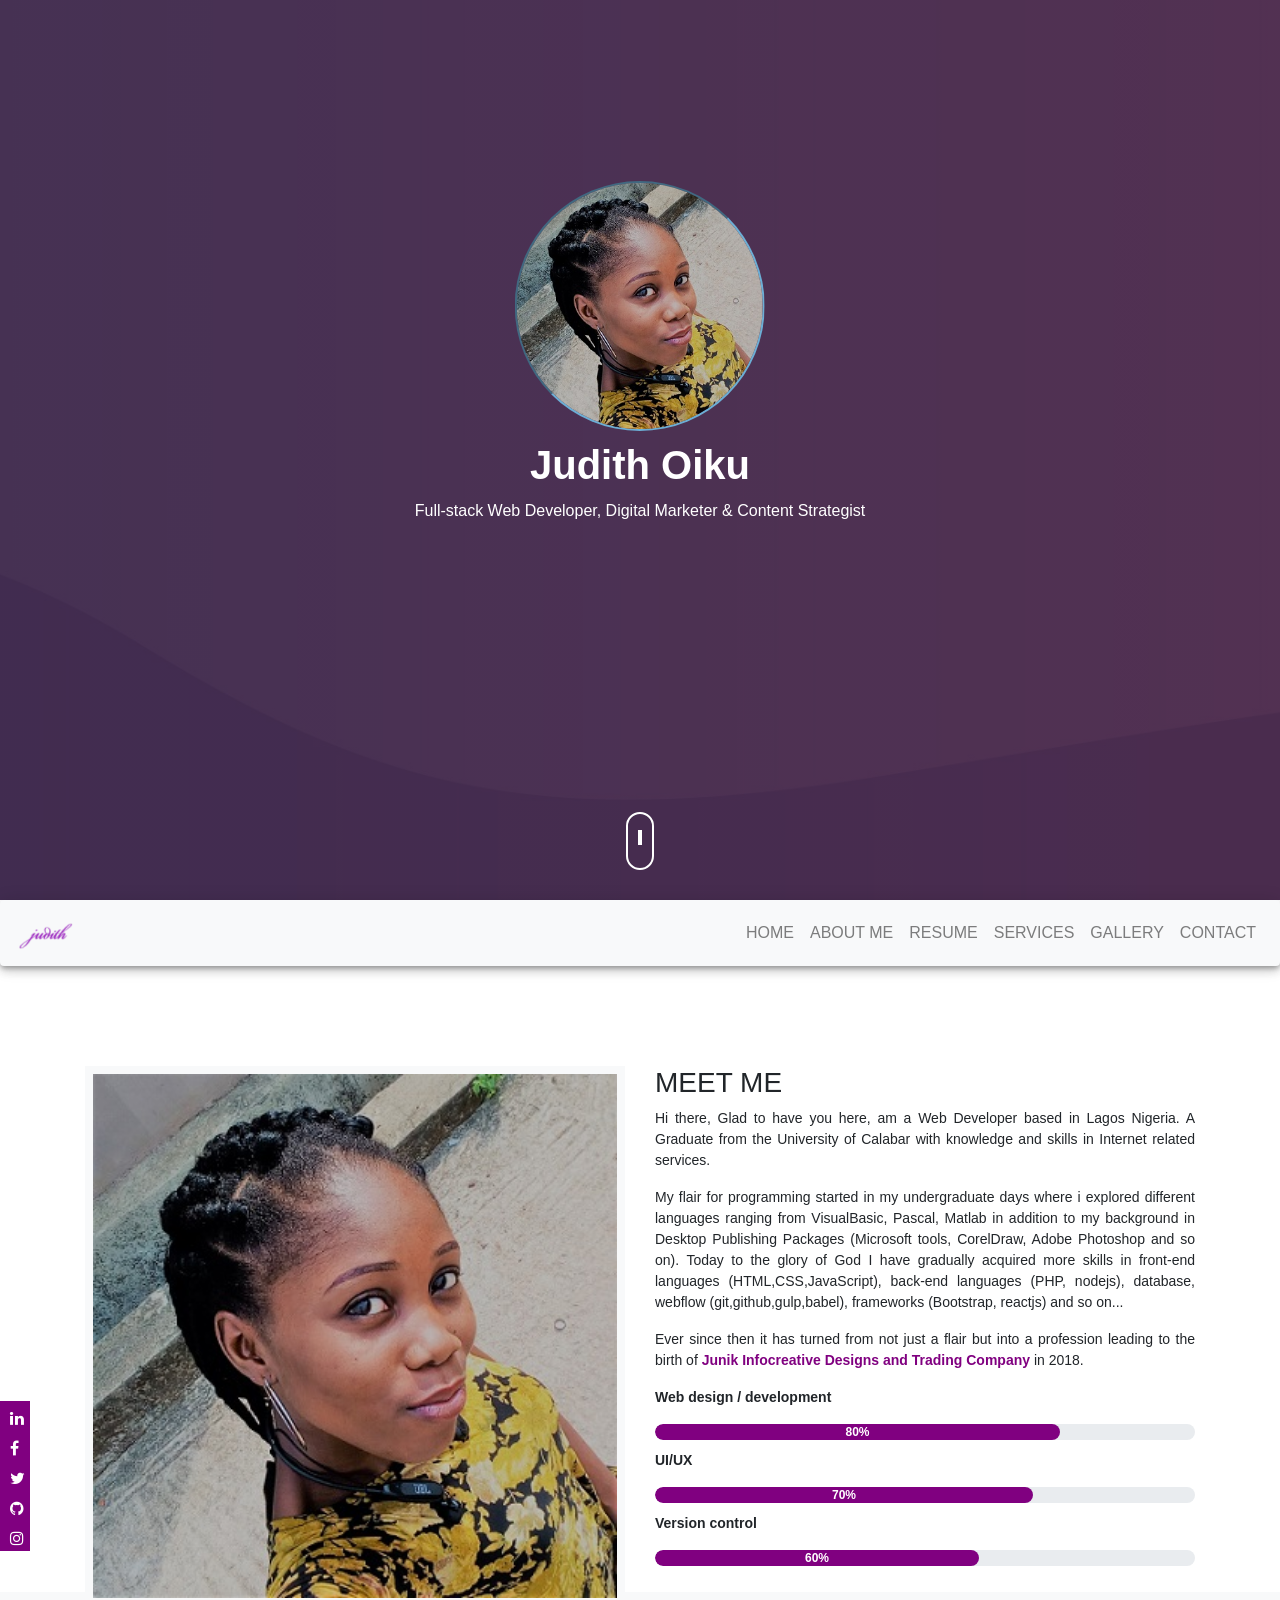
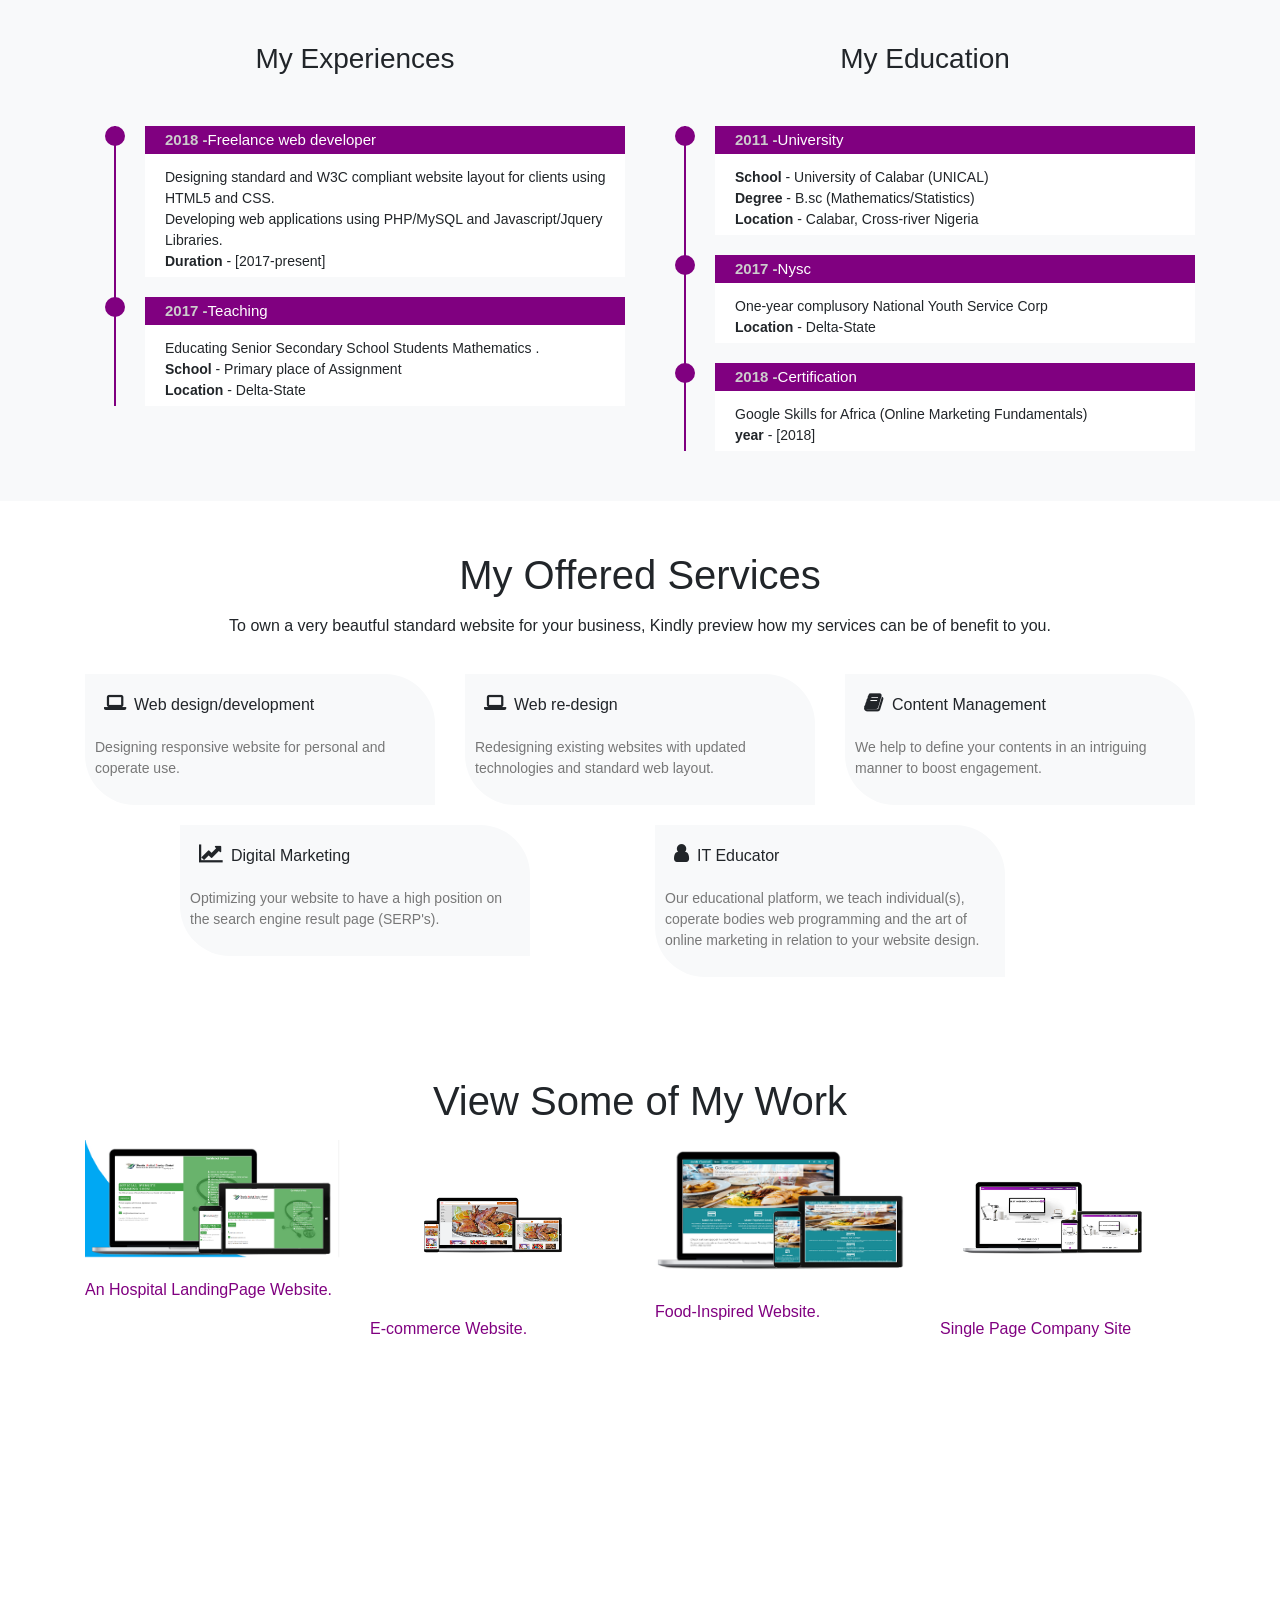
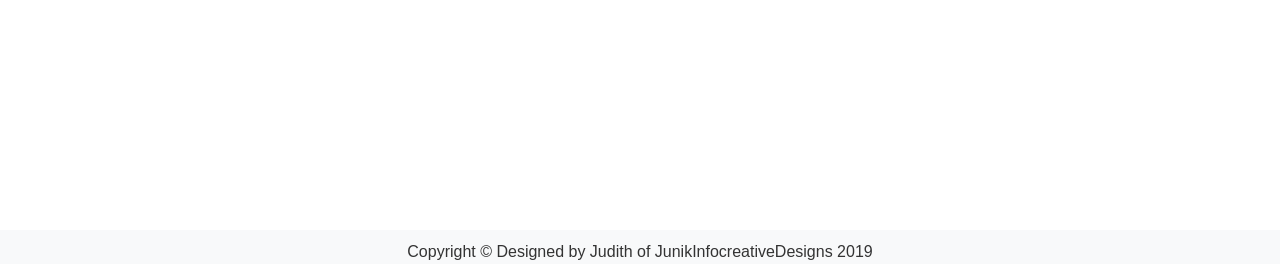
==== commit 8d7229aa: "updated html n css" ====
--- a/index.html
+++ b/index.html
@@ -4,7 +4,7 @@
     <meta charset="UTF-8">
     <meta name="viewport" content="width=device-width, initial-scale=1.0">
     <meta http-equiv="X-UA-Compatible" content="ie=edge">
-    <title>Resume</title>
+    <title>Welcome | Portfolio</title>
     <link rel="stylesheet" href="css/bootstrap.css">
     <link rel="stylesheet" href="css/font-awesome.min.css">
     <link rel="stylesheet" href="css/magnific-popup.css">
@@ -96,11 +96,11 @@
     <!-- ====== SOCIALS========== -->
 <div class="social-icons">
   <ul>
-    <a href=""><li><i class="fa fa-linkedin"></i></li></a>
-    <a href=""><li><i class="fa fa-facebook"></i></li></a>
-    <a href=""><li><i class="fa fa-twitter"></i></li></a>
-    <a href=""><li><i class="fa fa-github"></i></li></a>
-    <a href=""><li><i class="fa fa-instagram"></i></li></a>
+    <a href="www.linkedin.com/oiku judith"><li><i class="fa fa-linkedin"></i></li></a>
+    <a href="www.facebook.com/judith ose"><li><i class="fa fa-facebook"></i></li></a>
+    <a href="www.twitter.com/ojosaro"><li><i class="fa fa-twitter"></i></li></a>
+    <a href="www.github.com/ojudith"><li><i class="fa fa-github"></i></li></a>
+    <a href="www.instagra.com/osarojudith"><li><i class="fa fa-instagram"></i></li></a>
   </ul>
 </div>
 
--- a/css/style.css
+++ b/css/style.css
@@ -79,7 +79,7 @@
 .about{
 	padding-top: 100px;
 	margin-bottom: -130px;
-	font-size: 15px;
+	font-size: 14px;
 }
 
 .profile-img {
@@ -105,7 +105,7 @@
 }
 
 .navbar-brand img{
-	height: 50px;
+	height: 40px;
 }
 
 .nav-bar .fa-bars{
@@ -300,8 +300,7 @@
 	margin-right: 5px;
 }
 .footer{
-	background: #f8f9fa;
-	height: 50px;
+	background: #f8f9fa;	
 	margin-top: 50px;
 	color: #333;
 	padding-top: 10px;
@@ -321,10 +320,10 @@
 }
 
 .social-icons ul li{
-	height: 40px;
-	width: 40px;
+	height: 30px;
+	width: 30px;
 	list-style-type: none;
-	padding-left: 12px;
+	padding-left: 10px;
 	padding-top: 6px;
 	color: #fff;
 	background: purple;
